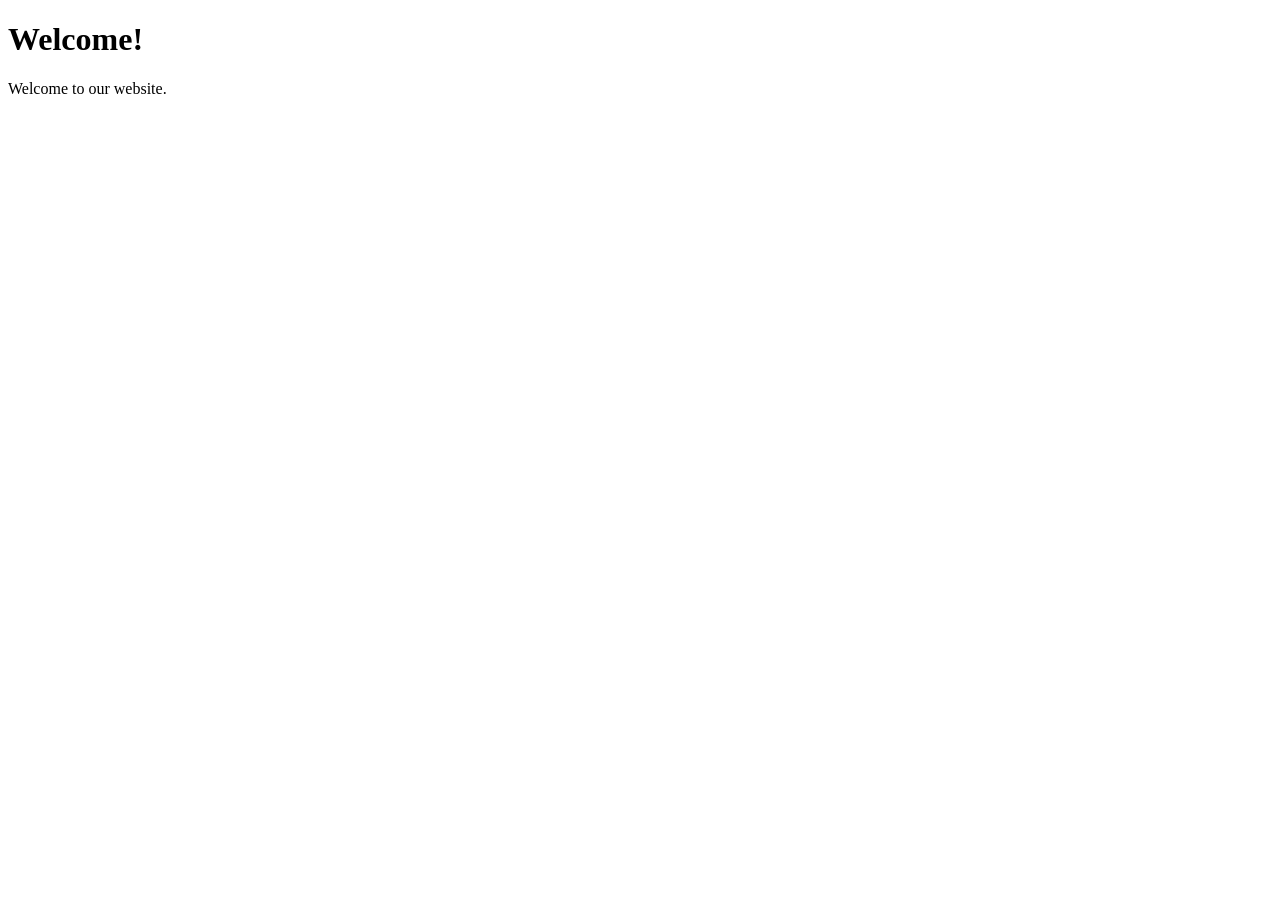
==== src/Server/wwwroot/index.html @ 4bd66085 "Initalizing repo with first configs and files" ====
<!DOCTYPE html>
<html lang="en">
<head>
	<meta charset="UTF-8">
	<meta name="viewport" content="width=device-width, initial-scale=1.0">
	<title>Welcome</title>
</head>
<body>
	<h1>Welcome!</h1>
	<p>Welcome to our website.</p>
</body>
</html>
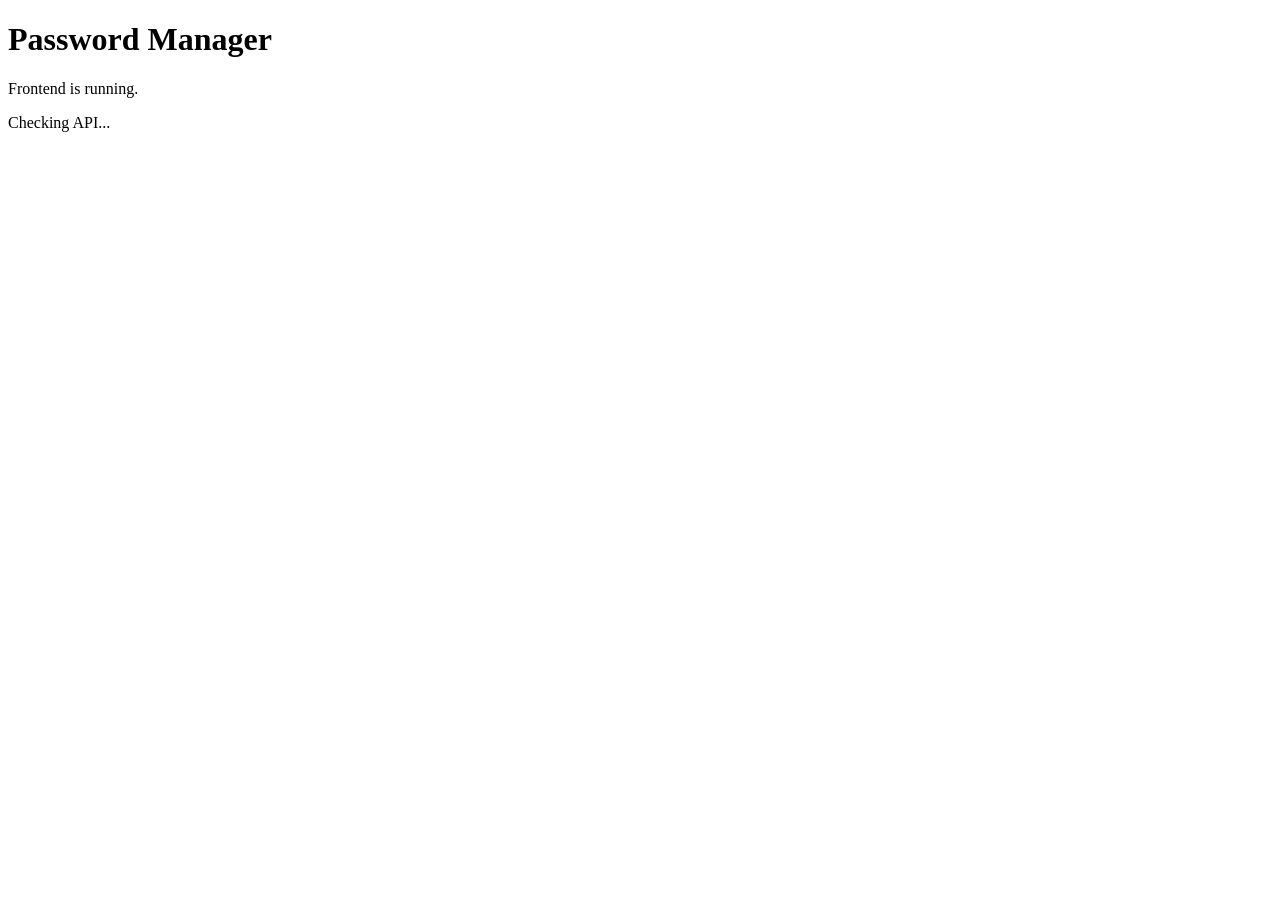
==== commit 43b5fd4a: "feat: set up PostgreSQL database connection and Added initial static frontend and API test endpoint" ====
--- a/src/Server/wwwroot/index.html
+++ b/src/Server/wwwroot/index.html
@@ -1,12 +1,20 @@
 <!DOCTYPE html>
 <html lang="en">
 <head>
-	<meta charset="UTF-8">
-	<meta name="viewport" content="width=device-width, initial-scale=1.0">
-	<title>Welcome</title>
+    <meta charset="UTF-8">
+    <meta name="viewport" content="width=device-width, initial-scale=1.0">
+    <title>Password Manager</title>
+
+    <link rel="stylesheet" href="/css/style.css">
 </head>
 <body>
-	<h1>Welcome!</h1>
-	<p>Welcome to our website.</p>
+
+    <h1>Password Manager</h1>
+
+    <p>Frontend is running.</p>
+
+    <p id="api-status">Checking API...</p>
+
+    <script src="/js/app.js"></script>
 </body>
-</html>
+</html>
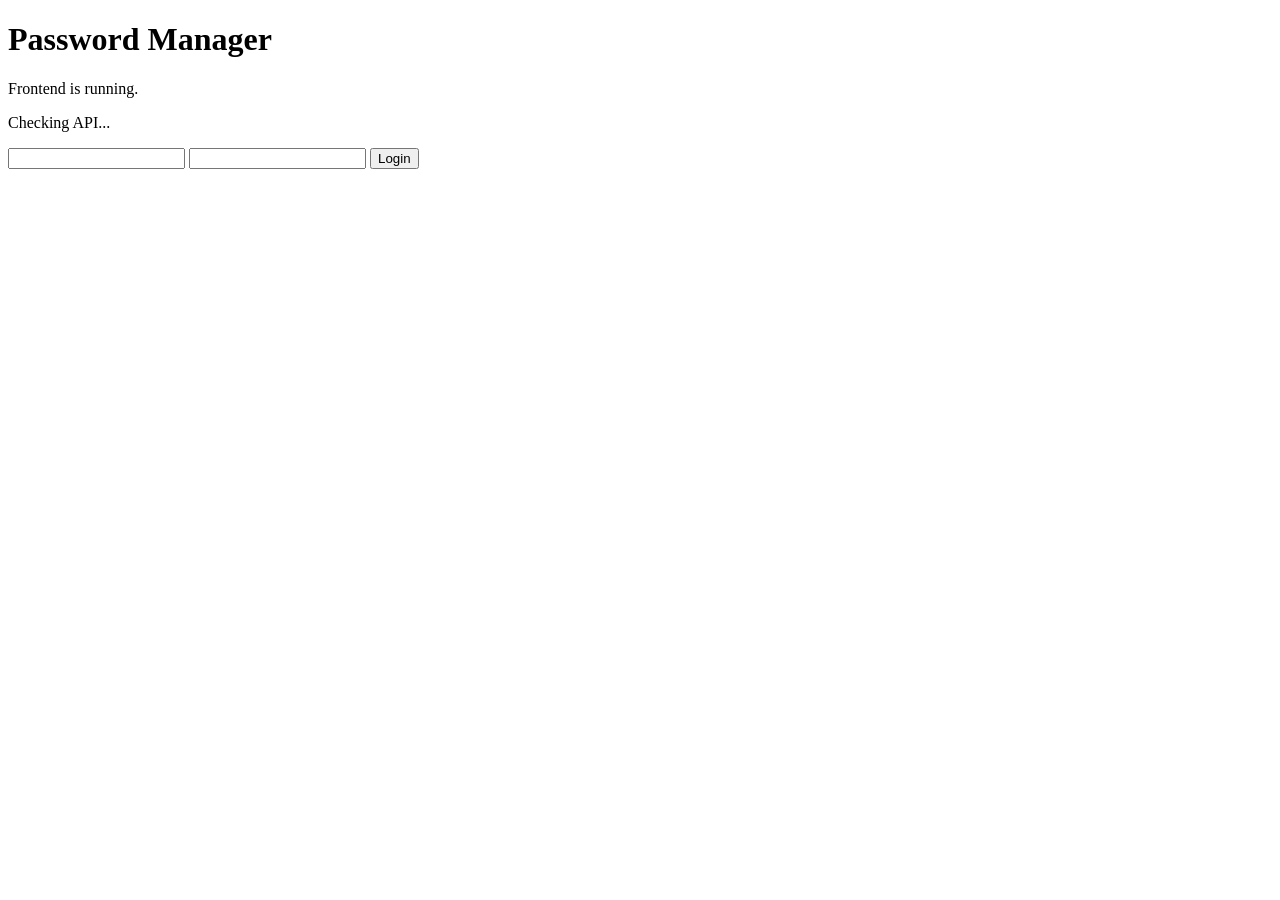
==== commit 2dd5c1cb: "feat: implement database-backed authentication and sessions * Add user registration and login * Add " ====
--- a/src/Server/wwwroot/index.html
+++ b/src/Server/wwwroot/index.html
@@ -15,6 +15,18 @@
 
     <p id="api-status">Checking API...</p>
 
+    
+
+    <form id="login-form">
+        <input id="username" type="text" required>
+        <input id="password" type="password" required>
+
+        <button type="submit">Login</button>
+
+        <p id="login-message"></p>
+    </form>
+
     <script src="/js/app.js"></script>
+
 </body>
 </html>
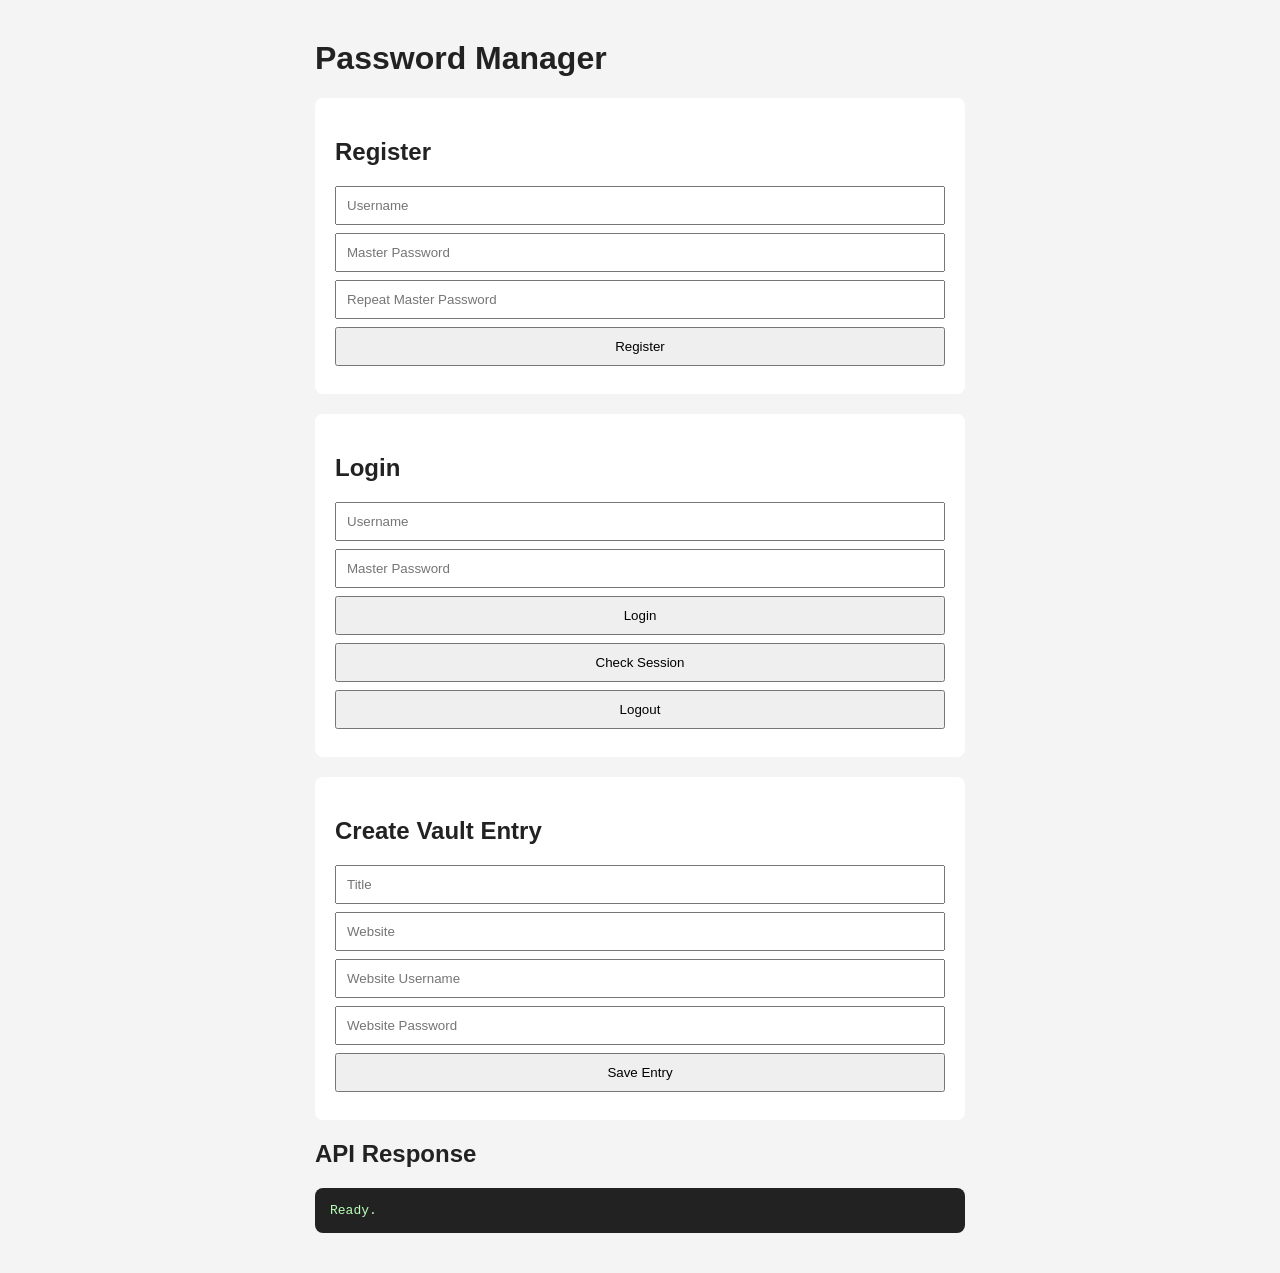
==== commit ead55d2d: "feat: implement vault entry creation with session-based encryption - Add SessionContext management i" ====
--- a/src/Server/wwwroot/index.html
+++ b/src/Server/wwwroot/index.html
@@ -1,32 +1,197 @@
+
 <!DOCTYPE html>
 <html lang="en">
 <head>
     <meta charset="UTF-8">
     <meta name="viewport" content="width=device-width, initial-scale=1.0">
-    <title>Password Manager</title>
+    <title>Password Manager - Test</title>
 
-    <link rel="stylesheet" href="/css/style.css">
+    <style>
+        body {
+            font-family: Arial, sans-serif;
+            max-width: 650px;
+            margin: 40px auto;
+            padding: 0 16px;
+            background: #f4f4f4;
+            color: #222;
+        }
+
+        section {
+            background: white;
+            padding: 20px;
+            margin-bottom: 20px;
+            border-radius: 8px;
+        }
+
+        input, button {
+            display: block;
+            box-sizing: border-box;
+            width: 100%;
+            padding: 10px;
+            margin: 8px 0;
+        }
+
+        button {
+            cursor: pointer;
+        }
+
+        #output {
+            white-space: pre-wrap;
+            overflow-wrap: anywhere;
+            background: #222;
+            color: #b8ffb8;
+            padding: 15px;
+            border-radius: 8px;
+        }
+    </style>
 </head>
+
 <body>
-
     <h1>Password Manager</h1>
 
-    <p>Frontend is running.</p>
+    <section>
+        <h2>Register</h2>
+        <form id="registerForm">
+            <input name="username" placeholder="Username" required>
+            <input name="password" type="password"
+                   placeholder="Master Password" required>
+            <input name="verifyPassword" type="password"
+                   placeholder="Repeat Master Password" required>
+            <button type="submit">Register</button>
+        </form>
+    </section>
 
-    <p id="api-status">Checking API...</p>
+    <section>
+        <h2>Login</h2>
+        <form id="loginForm">
+            <input name="username" placeholder="Username" required>
+            <input name="password" type="password"
+                   placeholder="Master Password" required>
+            <button type="submit">Login</button>
+        </form>
 
-    
+        <button id="checkSession">Check Session</button>
+        <button id="logout">Logout</button>
+    </section>
 
-    <form id="login-form">
-        <input id="username" type="text" required>
-        <input id="password" type="password" required>
+    <section>
+        <h2>Create Vault Entry</h2>
+        <form id="vaultForm">
+            <input name="title" placeholder="Title" required>
+            <input name="website" placeholder="Website" required>
+            <input name="externalUsername"
+                   placeholder="Website Username" required>
+            <input name="generatedPassword" type="password"
+                   placeholder="Website Password" required>
+            <button type="submit">Save Entry</button>
+        </form>
+    </section>
 
-        <button type="submit">Login</button>
+    <h2>API Response</h2>
+    <pre id="output">Ready.</pre>
 
-        <p id="login-message"></p>
-    </form>
+    <script>
+        // Change these paths if your endpoint routes differ.
+        const API = {
+            register: "/api/auth/register",
+            login: "/api/auth/login",
+            me: "/api/auth/me",
+            logout: "/api/auth/logout",
+            createVaultEntry: "/api/vault"
+        };
 
-    <script src="/js/app.js"></script>
+        const output = document.getElementById("output");
 
+        // Send JSON requests and display the server response.
+        async function apiRequest(url, method, data = undefined) {
+            try {
+                const options = {
+                    method,
+                    credentials: "same-origin",
+                    headers: {}
+                };
+
+                if (data !== undefined) {
+                    options.headers["Content-Type"] = "application/json";
+                    options.body = JSON.stringify(data);
+                }
+
+                const response = await fetch(url, options);
+                const text = await response.text();
+
+                output.textContent =
+                    `${method} ${url}\n` +
+                    `Status: ${response.status} ${response.statusText}\n\n` +
+                    (text || "(empty response)");
+
+                return response.ok;
+            } catch (error) {
+                output.textContent = `Request failed: ${error.message}`;
+                return false;
+            }
+        }
+
+        // Register a new account.
+        document.getElementById("registerForm")
+            .addEventListener("submit", async event => {
+                event.preventDefault();
+
+                const form = new FormData(event.target);
+
+                await apiRequest(API.register, "POST", {
+                    username: form.get("username"),
+                    password: form.get("password"),
+                    verifyPassword: form.get("verifyPassword")
+                });
+            });
+
+        // Log in and let the browser receive the session cookie.
+        document.getElementById("loginForm")
+            .addEventListener("submit", async event => {
+                event.preventDefault();
+
+                const form = new FormData(event.target);
+
+                await apiRequest(API.login, "POST", {
+                    username: form.get("username"),
+                    password: form.get("password")
+                });
+            });
+
+        // Check whether the server accepts the current session.
+        document.getElementById("checkSession")
+            .addEventListener("click", async () => {
+                await apiRequest(API.me, "GET");
+            });
+
+        // Revoke the current session.
+        document.getElementById("logout")
+            .addEventListener("click", async () => {
+                await apiRequest(API.logout, "POST");
+            });
+
+        // Submit a vault entry; the master password is NOT sent.
+        document.getElementById("vaultForm")
+            .addEventListener("submit", async event => {
+                event.preventDefault();
+
+                const form = new FormData(event.target);
+
+                const success = await apiRequest(
+                    API.createVaultEntry,
+                    "POST",
+                    {
+                        title: form.get("title"),
+                        website: form.get("website"),
+                        externalUsername: form.get("externalUsername"),
+                        generatedPassword: form.get("generatedPassword")
+                    }
+                );
+
+                if (success) {
+                    event.target.reset();
+                }
+            });
+    </script>
 </body>
-</html>+</html>
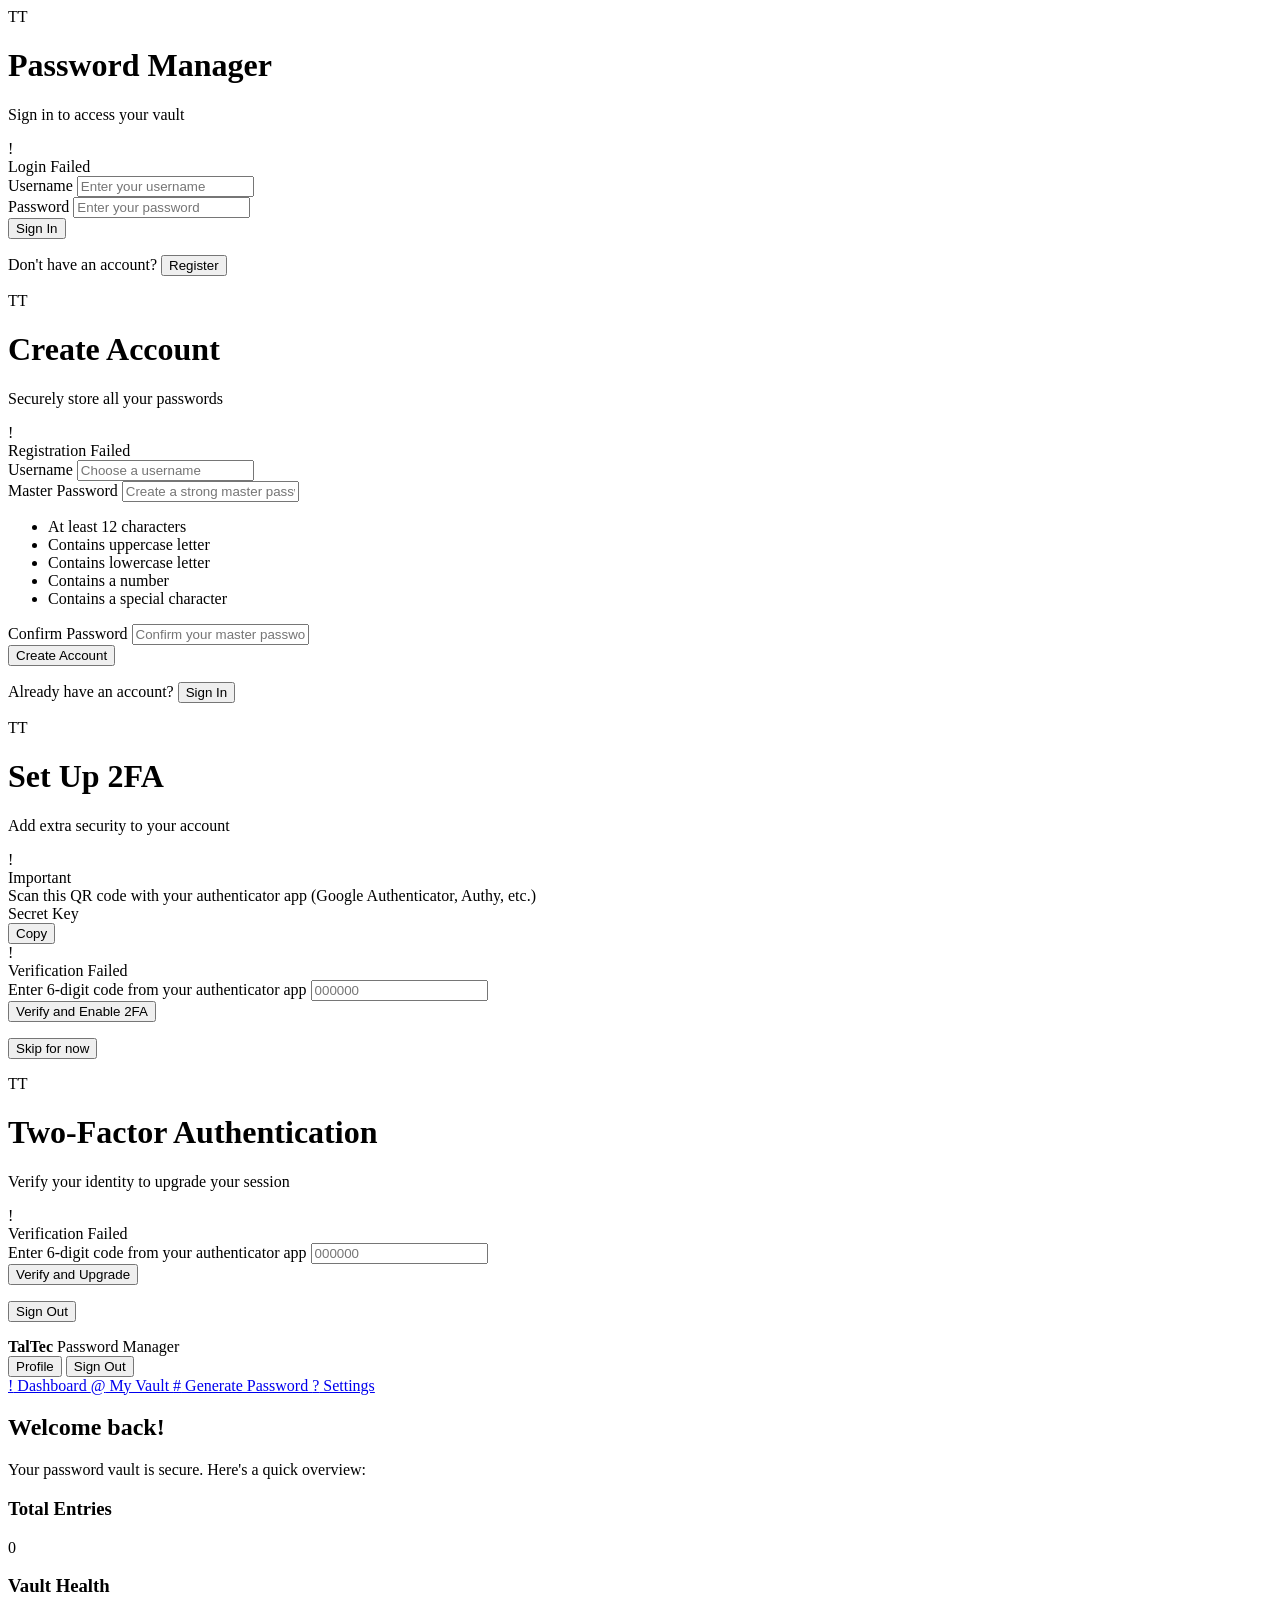
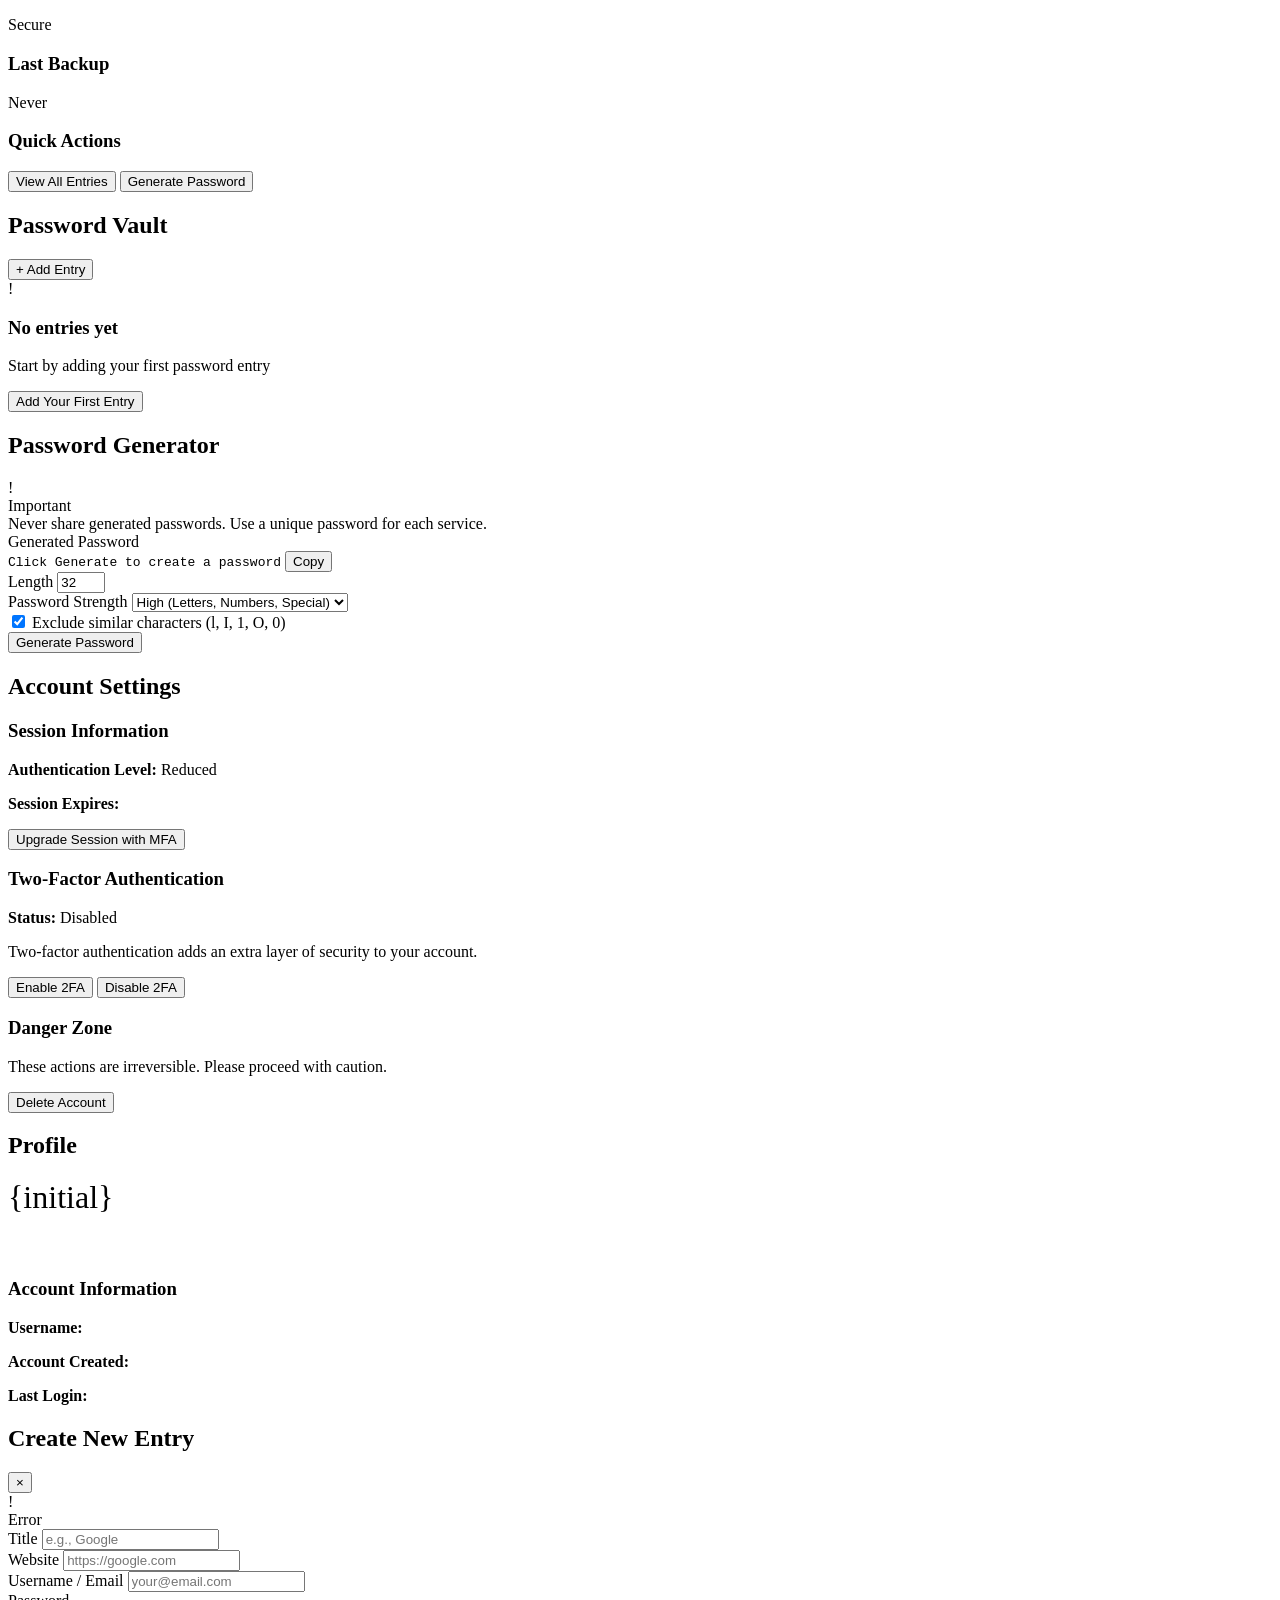
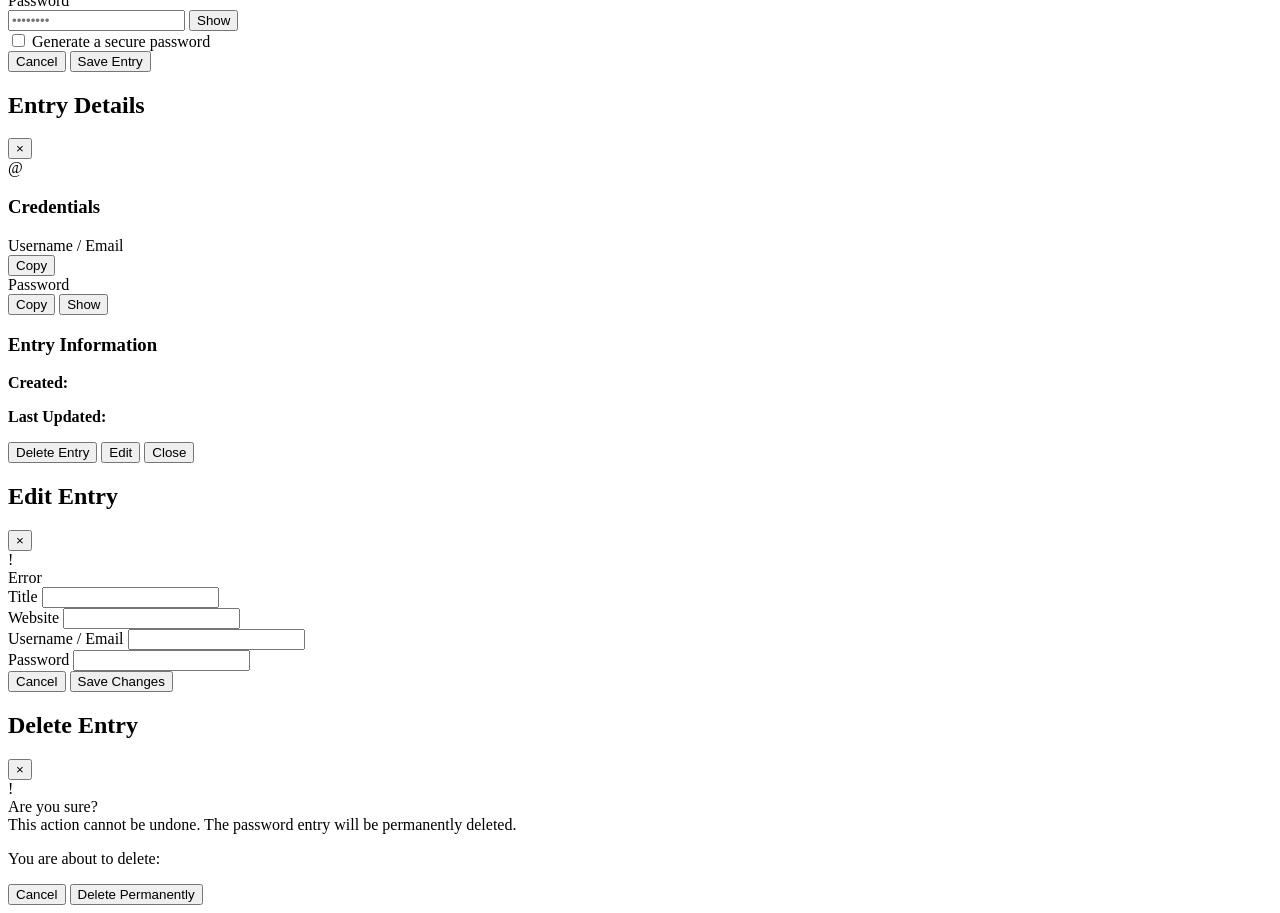
==== commit ea28969b: "feat(totp): implement proper TOTP (2FA) setup flow Backend: - Add TOTP setup endpoints (GET /api/aut" ====
--- a/src/Server/wwwroot/index.html
+++ b/src/Server/wwwroot/index.html
@@ -1,197 +1,723 @@
-
 <!DOCTYPE html>
 <html lang="en">
 <head>
     <meta charset="UTF-8">
     <meta name="viewport" content="width=device-width, initial-scale=1.0">
-    <title>Password Manager - Test</title>
-
-    <style>
-        body {
-            font-family: Arial, sans-serif;
-            max-width: 650px;
-            margin: 40px auto;
-            padding: 0 16px;
-            background: #f4f4f4;
-            color: #222;
-        }
-
-        section {
-            background: white;
-            padding: 20px;
-            margin-bottom: 20px;
-            border-radius: 8px;
-        }
-
-        input, button {
-            display: block;
-            box-sizing: border-box;
-            width: 100%;
-            padding: 10px;
-            margin: 8px 0;
-        }
-
-        button {
-            cursor: pointer;
-        }
-
-        #output {
-            white-space: pre-wrap;
-            overflow-wrap: anywhere;
-            background: #222;
-            color: #b8ffb8;
-            padding: 15px;
-            border-radius: 8px;
-        }
-    </style>
+    <meta name="description" content="TalTec Password Manager - Securely store and manage your passwords">
+    <title>TalTec Password Manager</title>
+    <link rel="stylesheet" href="/css/app.css">
 </head>
-
 <body>
-    <h1>Password Manager</h1>
-
-    <section>
-        <h2>Register</h2>
-        <form id="registerForm">
-            <input name="username" placeholder="Username" required>
-            <input name="password" type="password"
-                   placeholder="Master Password" required>
-            <input name="verifyPassword" type="password"
-                   placeholder="Repeat Master Password" required>
-            <button type="submit">Register</button>
-        </form>
-    </section>
-
-    <section>
-        <h2>Login</h2>
-        <form id="loginForm">
-            <input name="username" placeholder="Username" required>
-            <input name="password" type="password"
-                   placeholder="Master Password" required>
-            <button type="submit">Login</button>
-        </form>
-
-        <button id="checkSession">Check Session</button>
-        <button id="logout">Logout</button>
-    </section>
-
-    <section>
-        <h2>Create Vault Entry</h2>
-        <form id="vaultForm">
-            <input name="title" placeholder="Title" required>
-            <input name="website" placeholder="Website" required>
-            <input name="externalUsername"
-                   placeholder="Website Username" required>
-            <input name="generatedPassword" type="password"
-                   placeholder="Website Password" required>
-            <button type="submit">Save Entry</button>
-        </form>
-    </section>
-
-    <h2>API Response</h2>
-    <pre id="output">Ready.</pre>
-
-    <script>
-        // Change these paths if your endpoint routes differ.
-        const API = {
-            register: "/api/auth/register",
-            login: "/api/auth/login",
-            me: "/api/auth/me",
-            logout: "/api/auth/logout",
-            createVaultEntry: "/api/vault"
-        };
-
-        const output = document.getElementById("output");
-
-        // Send JSON requests and display the server response.
-        async function apiRequest(url, method, data = undefined) {
-            try {
-                const options = {
-                    method,
-                    credentials: "same-origin",
-                    headers: {}
-                };
-
-                if (data !== undefined) {
-                    options.headers["Content-Type"] = "application/json";
-                    options.body = JSON.stringify(data);
-                }
-
-                const response = await fetch(url, options);
-                const text = await response.text();
-
-                output.textContent =
-                    `${method} ${url}\n` +
-                    `Status: ${response.status} ${response.statusText}\n\n` +
-                    (text || "(empty response)");
-
-                return response.ok;
-            } catch (error) {
-                output.textContent = `Request failed: ${error.message}`;
-                return false;
-            }
-        }
-
-        // Register a new account.
-        document.getElementById("registerForm")
-            .addEventListener("submit", async event => {
-                event.preventDefault();
-
-                const form = new FormData(event.target);
-
-                await apiRequest(API.register, "POST", {
-                    username: form.get("username"),
-                    password: form.get("password"),
-                    verifyPassword: form.get("verifyPassword")
-                });
-            });
-
-        // Log in and let the browser receive the session cookie.
-        document.getElementById("loginForm")
-            .addEventListener("submit", async event => {
-                event.preventDefault();
-
-                const form = new FormData(event.target);
-
-                await apiRequest(API.login, "POST", {
-                    username: form.get("username"),
-                    password: form.get("password")
-                });
-            });
-
-        // Check whether the server accepts the current session.
-        document.getElementById("checkSession")
-            .addEventListener("click", async () => {
-                await apiRequest(API.me, "GET");
-            });
-
-        // Revoke the current session.
-        document.getElementById("logout")
-            .addEventListener("click", async () => {
-                await apiRequest(API.logout, "POST");
-            });
-
-        // Submit a vault entry; the master password is NOT sent.
-        document.getElementById("vaultForm")
-            .addEventListener("submit", async event => {
-                event.preventDefault();
-
-                const form = new FormData(event.target);
-
-                const success = await apiRequest(
-                    API.createVaultEntry,
-                    "POST",
-                    {
-                        title: form.get("title"),
-                        website: form.get("website"),
-                        externalUsername: form.get("externalUsername"),
-                        generatedPassword: form.get("generatedPassword")
-                    }
-                );
-
-                if (success) {
-                    event.target.reset();
-                }
-            });
-    </script>
+    <div id="app">
+        <!-- ===== Auth Views ===== -->
+        
+        <!-- Login View -->
+        <div id="view-login" class="auth-layout">
+            <div class="auth-card">
+                <div class="auth-card-header">
+                    <div class="auth-card-logo">TT</div>
+                    <h1 class="auth-card-title">Password Manager</h1>
+                    <p class="auth-card-subtitle">Sign in to access your vault</p>
+                </div>
+                
+                <form id="login-form" class="space-y-4">
+                    <div class="alert alert-danger hidden" id="login-error">
+                        <span class="alert-icon">!</span>
+                        <div class="alert-content">
+                            <div class="alert-title">Login Failed</div>
+                            <div class="alert-message" id="login-error-message"></div>
+                        </div>
+                    </div>
+                    
+                    <div class="form-group">
+                        <label class="form-label" for="login-username">Username</label>
+                        <input 
+                            type="text" 
+                            id="login-username" 
+                            class="form-input" 
+                            placeholder="Enter your username"
+                            required
+                            autocomplete="username"
+                        >
+                    </div>
+                    
+                    <div class="form-group">
+                        <label class="form-label" for="login-password">Password</label>
+                        <input 
+                            type="password" 
+                            id="login-password" 
+                            class="form-input" 
+                            placeholder="Enter your password"
+                            required
+                            autocomplete="current-password"
+                        >
+                    </div>
+                    
+                    <button type="submit" class="btn btn-primary btn-block btn-lg" id="login-submit">
+                        <span>Sign In</span>
+                        <span class="loading-spinner hidden"></span>
+                    </button>
+                </form>
+                
+                <div class="text-center margin-top-3">
+                    <p class="text-sm text-gray-500">Don't have an account? 
+                        <button class="btn-link" data-action="navigate-to-register">Register</button>
+                    </p>
+                </div>
+            </div>
+        </div>
+
+        <!-- Register View -->
+        <div id="view-register" class="auth-layout hidden">
+            <div class="auth-card">
+                <div class="auth-card-header">
+                    <div class="auth-card-logo">TT</div>
+                    <h1 class="auth-card-title">Create Account</h1>
+                    <p class="auth-card-subtitle">Securely store all your passwords</p>
+                </div>
+                
+                <form id="register-form" class="space-y-4">
+                    <div class="alert alert-danger hidden" id="register-error">
+                        <span class="alert-icon">!</span>
+                        <div class="alert-content">
+                            <div class="alert-title">Registration Failed</div>
+                            <div class="alert-message" id="register-error-message"></div>
+                        </div>
+                    </div>
+                    
+                    <div class="form-group">
+                        <label class="form-label" for="register-username">Username</label>
+                        <input 
+                            type="text" 
+                            id="register-username" 
+                            class="form-input" 
+                            placeholder="Choose a username"
+                            required
+                            autocomplete="username"
+                        >
+                    </div>
+                    
+                    <div class="form-group">
+                        <label class="form-label" for="register-password">Master Password</label>
+                        <input 
+                            type="password" 
+                            id="register-password" 
+                            class="form-input" 
+                            placeholder="Create a strong master password"
+                            required
+                            autocomplete="new-password"
+                        >
+                        <div class="password-strength margin-top-1">
+                            <div class="password-strength-bar" id="password-strength-bar"></div>
+                        </div>
+                        <ul class="password-requirements margin-top-1" id="password-requirements">
+                            <li id="req-length">At least 12 characters</li>
+                            <li id="req-uppercase">Contains uppercase letter</li>
+                            <li id="req-lowercase">Contains lowercase letter</li>
+                            <li id="req-number">Contains a number</li>
+                            <li id="req-special">Contains a special character</li>
+                        </ul>
+                    </div>
+                    
+                    <div class="form-group">
+                        <label class="form-label" for="register-verify-password">Confirm Password</label>
+                        <input 
+                            type="password" 
+                            id="register-verify-password" 
+                            class="form-input" 
+                            placeholder="Confirm your master password"
+                            required
+                            autocomplete="new-password"
+                        >
+                    </div>
+                    
+                    <button type="submit" class="btn btn-primary btn-block btn-lg" id="register-submit">
+                        <span>Create Account</span>
+                        <span class="loading-spinner hidden"></span>
+                    </button>
+                </form>
+                
+                <div class="text-center margin-top-3">
+                    <p class="text-sm text-gray-500">Already have an account? 
+                        <button class="btn-link" data-action="navigate-to-login">Sign In</button>
+                    </p>
+                </div>
+            </div>
+        </div>
+
+        <!-- MFA Setup View -->
+        <div id="view-mfa-setup" class="auth-layout hidden">
+            <div class="auth-card">
+                <div class="auth-card-header">
+                    <div class="auth-card-logo">TT</div>
+                    <h1 class="auth-card-title">Set Up 2FA</h1>
+                    <p class="auth-card-subtitle">Add extra security to your account</p>
+                </div>
+                
+                <div class="space-y-4">
+                    <div class="alert alert-warning">
+                        <span class="alert-icon">!</span>
+                        <div class="alert-content">
+                            <div class="alert-title">Important</div>
+                            <div class="alert-message">Scan this QR code with your authenticator app (Google Authenticator, Authy, etc.)</div>
+                        </div>
+                    </div>
+                    
+                    <div class="text-center">
+                        <div id="mfa-qr-code" class="margin-bottom-2"></div>
+                        <div class="code-display margin-bottom-2">
+                            <div class="code-display-header">Secret Key</div>
+                            <code id="mfa-secret" class="truncate"></code>
+                            <button class="btn btn-sm btn-secondary" id="copy-secret" data-tooltip="Copy">
+                                Copy
+                            </button>
+                        </div>
+                    </div>
+                    
+                    <form id="mfa-verify-form" class="space-y-4">
+                        <div class="alert alert-danger hidden" id="mfa-error">
+                            <span class="alert-icon">!</span>
+                            <div class="alert-content">
+                                <div class="alert-title">Verification Failed</div>
+                                <div class="alert-message" id="mfa-error-message"></div>
+                            </div>
+                        </div>
+                        
+                        <div class="form-group">
+                            <label class="form-label" for="mfa-code">Enter 6-digit code from your authenticator app</label>
+                            <input 
+                                type="text" 
+                                id="mfa-code" 
+                                class="form-input text-center" 
+                                placeholder="000000"
+                                maxlength="6"
+                                required
+                                autocomplete="one-time-code"
+                            >
+                        </div>
+                        
+                        <button type="submit" class="btn btn-primary btn-block btn-lg" id="mfa-verify-submit">
+                            <span>Verify and Enable 2FA</span>
+                            <span class="loading-spinner hidden"></span>
+                        </button>
+                    </form>
+                    
+                    <div class="text-center margin-top-3">
+                        <p class="text-sm text-gray-500">
+                            <button class="btn-link text-danger" data-action="skip-mfa">Skip for now</button>
+                        </p>
+                    </div>
+                </div>
+            </div>
+        </div>
+
+        <!-- MFA Upgrade View (for existing sessions) -->
+        <div id="view-mfa-upgrade" class="auth-layout hidden">
+            <div class="auth-card">
+                <div class="auth-card-header">
+                    <div class="auth-card-logo">TT</div>
+                    <h1 class="auth-card-title">Two-Factor Authentication</h1>
+                    <p class="auth-card-subtitle">Verify your identity to upgrade your session</p>
+                </div>
+                
+                <form id="mfa-upgrade-form" class="space-y-4">
+                    <div class="alert alert-danger hidden" id="mfa-upgrade-error">
+                        <span class="alert-icon">!</span>
+                        <div class="alert-content">
+                            <div class="alert-title">Verification Failed</div>
+                            <div class="alert-message" id="mfa-upgrade-error-message"></div>
+                        </div>
+                    </div>
+                    
+                    <div class="form-group">
+                        <label class="form-label" for="mfa-upgrade-code">Enter 6-digit code from your authenticator app</label>
+                        <input 
+                            type="text" 
+                            id="mfa-upgrade-code" 
+                            class="form-input text-center" 
+                            placeholder="000000"
+                            maxlength="6"
+                            required
+                            autocomplete="one-time-code"
+                        >
+                    </div>
+                    
+                    <button type="submit" class="btn btn-primary btn-block btn-lg" id="mfa-upgrade-submit">
+                        <span>Verify and Upgrade</span>
+                        <span class="loading-spinner hidden"></span>
+                    </button>
+                </form>
+                
+                <div class="text-center margin-top-3">
+                    <p class="text-sm text-gray-500">
+                        <button class="btn-link" data-action="logout">Sign Out</button>
+                    </p>
+                </div>
+            </div>
+        </div>
+
+        <!-- ===== App Views ===== -->
+        
+        <div id="app-layout" class="app-layout hidden">
+            <!-- Header -->
+            <header class="app-header">
+                <div class="app-header-brand">
+                    <strong>TalTec</strong> Password Manager
+                </div>
+                <div class="app-header-user">
+                    <span id="user-display-name" class="hidden sm:block"></span>
+                    <button class="btn btn-secondary btn-sm" data-action="navigate-to-profile">
+                        Profile
+                    </button>
+                    <button class="btn btn-danger btn-sm" data-action="logout">
+                        Sign Out
+                    </button>
+                </div>
+            </header>
+            
+            <main class="app-main">
+                <!-- Dashboard View -->
+                <div id="view-dashboard" class="dashboard-layout">
+                    <!-- Sidebar -->
+                    <aside class="dashboard-sidebar">
+                        <nav class="nav">
+                            <a href="#" class="nav-item active" data-action="navigate-to-dashboard">
+                                <span class="nav-icon">!</span> Dashboard
+                            </a>
+                            <a href="#" class="nav-item" data-action="navigate-to-vault">
+                                <span class="nav-icon">@</span> My Vault
+                            </a>
+                            <a href="#" class="nav-item" data-action="navigate-to-generate">
+                                <span class="nav-icon">#</span> Generate Password
+                            </a>
+                            <a href="#" class="nav-item" data-action="navigate-to-settings">
+                                <span class="nav-icon">?</span> Settings
+                            </a>
+                        </nav>
+                    </aside>
+                    
+                    <!-- Content -->
+                    <div class="dashboard-content">
+                        <div class="card">
+                            <div class="card-header">
+                                <h2 class="card-title">Welcome back!</h2>
+                            </div>
+                            <div class="space-y-4">
+                                <p>Your password vault is secure. Here's a quick overview:</p>
+                                <div class="grid grid-cols-3 gap-4">
+                                    <div class="card">
+                                        <h3 class="text-sm text-gray-500 uppercase">Total Entries</h3>
+                                        <p class="text-3xl font-bold margin-top-1" id="dashboard-total-entries">0</p>
+                                    </div>
+                                    <div class="card">
+                                        <h3 class="text-sm text-gray-500 uppercase">Vault Health</h3>
+                                        <p class="text-3xl font-bold margin-top-1">
+                                            <span class="badge badge-success">Secure</span>
+                                        </p>
+                                    </div>
+                                    <div class="card">
+                                        <h3 class="text-sm text-gray-500 uppercase">Last Backup</h3>
+                                        <p class="text-3xl font-bold margin-top-1 text-gray-500">Never</p>
+                                    </div>
+                                </div>
+                                <div class="margin-top-4">
+                                    <h3>Quick Actions</h3>
+                                    <div class="margin-top-2 space-x-2">
+                                        <button class="btn btn-primary" data-action="navigate-to-vault">
+                                            View All Entries
+                                        </button>
+                                        <button class="btn btn-secondary" data-action="navigate-to-generate">
+                                            Generate Password
+                                        </button>
+                                    </div>
+                                </div>
+                            </div>
+                        </div>
+                    </div>
+                </div>
+
+                <!-- Vault View -->
+                <div id="view-vault" class="hidden">
+                    <div class="card">
+                        <div class="card-header d-flex justify-between align-center">
+                            <h2 class="card-title">Password Vault</h2>
+                            <button class="btn btn-primary" data-action="open-create-entry-modal">
+                                <span>+</span> Add Entry
+                            </button>
+                        </div>
+                        
+                        <!-- Vault Table / Grid -->
+                        <div id="vault-entries-container">
+                            <div class="empty-state">
+                                <div class="empty-state-icon">!</div>
+                                <h3 class="empty-state-title">No entries yet</h3>
+                                <p>Start by adding your first password entry</p>
+                                <button class="btn btn-primary margin-top-2" data-action="open-create-entry-modal">
+                                    Add Your First Entry
+                                </button>
+                            </div>
+                        </div>
+                    </div>
+                </div>
+
+                <!-- Generate Password View -->
+                <div id="view-generate" class="hidden">
+                    <div class="card max-w-2xl margin-auto">
+                        <div class="card-header">
+                            <h2 class="card-title">Password Generator</h2>
+                        </div>
+                        
+                        <div class="space-y-4">
+                            <div class="alert alert-warning">
+                                <span class="alert-icon">!</span>
+                                <div class="alert-content">
+                                    <div class="alert-title">Important</div>
+                                    <div class="alert-message">
+                                        Never share generated passwords. Use a unique password for each service.
+                                    </div>
+                                </div>
+                            </div>
+                            
+                            <div class="form-group">
+                                <label class="form-label">Generated Password</label>
+                                <div class="code-display margin-bottom-2">
+                                    <code id="generated-password-display" class="font-mono text-lg">Click Generate to create a password</code>
+                                    <button class="btn btn-sm btn-secondary" id="copy-generated-password" data-tooltip="Copy">
+                                        Copy
+                                    </button>
+                                </div>
+                            </div>
+                            
+                            <div class="grid grid-cols-2 gap-4">
+                                <div class="form-group">
+                                    <label class="form-label" for="password-length">Length</label>
+                                    <input 
+                                        type="number" 
+                                        id="password-length" 
+                                        class="form-input" 
+                                        value="32"
+                                        min="8"
+                                        max="64"
+                                    >
+                                </div>
+                                <div class="form-group">
+                                    <label class="form-label">Password Strength</label>
+                                    <select id="password-strength-select" class="form-input">
+                                        <option value="high">High (Letters, Numbers, Special)</option>
+                                        <option value="medium">Medium (Letters, Numbers)</option>
+                                        <option value="low">Low (Letters only)</option>
+                                    </select>
+                                </div>
+                            </div>
+                            
+                            <div class="form-group">
+                                <label class="checkbox-label">
+                                    <input type="checkbox" id="exclude-similar" checked>
+                                    <span>Exclude similar characters (l, I, 1, O, 0)</span>
+                                </label>
+                            </div>
+                            
+                            <button class="btn btn-primary btn-lg btn-block" id="generate-password-btn">
+                                <span>Generate Password</span>
+                                <span class="loading-spinner hidden"></span>
+                            </button>
+                        </div>
+                    </div>
+                </div>
+
+                <!-- Settings View -->
+                <div id="view-settings" class="hidden">
+                    <div class="card max-w-2xl margin-auto">
+                        <div class="card-header">
+                            <h2 class="card-title">Account Settings</h2>
+                        </div>
+                        
+                        <div class="space-y-6">
+                            <!-- Session Info -->
+                            <div class="card">
+                                <h3 class="margin-bottom-2">Session Information</h3>
+                                <div class="space-y-2">
+                                    <p><strong>Authentication Level:</strong> <span id="session-auth-level" class="badge badge-warning">Reduced</span></p>
+                                    <p><strong>Session Expires:</strong> <span id="session-expires"></span></p>
+                                    <div class="margin-top-2">
+                                        <button class="btn btn-warning" id="upgrade-session-btn" data-action="navigate-to-mfa-upgrade">
+                                            Upgrade Session with MFA
+                                        </button>
+                                    </div>
+                                </div>
+                            </div>
+                            
+                            <!-- 2FA Settings -->
+                            <div class="card">
+                                <h3 class="margin-bottom-2">Two-Factor Authentication</h3>
+                                <div class="space-y-2">
+                                    <p><strong>Status:</strong> <span id="totp-status" class="badge badge-danger">Disabled</span></p>
+                                    <p class="text-sm text-gray-500 margin-bottom-2">
+                                        Two-factor authentication adds an extra layer of security to your account.
+                                    </p>
+                                    <div class="space-x-2">
+                                        <button class="btn btn-primary" id="enable-totp-btn" data-action="navigate-to-mfa-setup">
+                                            Enable 2FA
+                                        </button>
+                                        <button class="btn btn-danger hidden" id="disable-totp-btn">
+                                            Disable 2FA
+                                        </button>
+                                    </div>
+                                </div>
+                            </div>
+                            
+                            <!-- Danger Zone -->
+                            <div class="card border-danger">
+                                <h3 class="margin-bottom-2 text-danger">Danger Zone</h3>
+                                <div class="space-y-2">
+                                    <p class="text-danger">These actions are irreversible. Please proceed with caution.</p>
+                                    <button class="btn btn-danger" id="delete-account-btn">
+                                        Delete Account
+                                    </button>
+                                </div>
+                            </div>
+                        </div>
+                    </div>
+                </div>
+
+                <!-- Profile View -->
+                <div id="view-profile" class="hidden">
+                    <div class="card max-w-2xl margin-auto">
+                        <div class="card-header">
+                            <h2 class="card-title">Profile</h2>
+                        </div>
+                        
+                        <div class="space-y-6">
+                            <div class="text-center margin-bottom-4">
+                                <div class="auth-card-logo margin-auto" style="width: 80px; height: 80px; font-size: 2rem;">
+                                    {initial}
+                                </div>
+                                <h3 class="margin-top-2" id="profile-username"></h3>
+                            </div>
+                            
+                            <div class="card">
+                                <h3 class="margin-bottom-2">Account Information</h3>
+                                <div class="space-y-2">
+                                    <p><strong>Username:</strong> <span id="profile-username-display"></span></p>
+                                    <p><strong>Account Created:</strong> <span id="profile-created"></span></p>
+                                    <p><strong>Last Login:</strong> <span id="profile-last-login"></span></p>
+                                </div>
+                            </div>
+                        </div>
+                    </div>
+                </div>
+            </main>
+        </div>
+
+        <!-- ===== Modals ===== -->
+        
+        <!-- Create Entry Modal -->
+        <div id="modal-create-entry" class="modal-overlay hidden">
+            <div class="modal">
+                <div class="modal-header">
+                    <h2>Create New Entry</h2>
+                    <button class="modal-close" data-action="close-modal">&times;</button>
+                </div>
+                <div class="modal-body">
+                    <form id="create-entry-form" class="space-y-4">
+                        <div class="alert alert-danger hidden" id="create-entry-error">
+                            <span class="alert-icon">!</span>
+                            <div class="alert-content">
+                                <div class="alert-title">Error</div>
+                                <div class="alert-message" id="create-entry-error-message"></div>
+                            </div>
+                        </div>
+                        
+                        <div class="form-group">
+                            <label class="form-label" for="entry-title">Title</label>
+                            <input type="text" id="entry-title" class="form-input" placeholder="e.g., Google" required>
+                        </div>
+                        
+                        <div class="form-group">
+                            <label class="form-label" for="entry-website">Website</label>
+                            <input type="url" id="entry-website" class="form-input" placeholder="https://google.com" required>
+                        </div>
+                        
+                        <div class="form-group">
+                            <label class="form-label" for="entry-username">Username / Email</label>
+                            <input type="text" id="entry-username" class="form-input" placeholder="your@email.com" required>
+                        </div>
+                        
+                        <div class="form-group">
+                            <label class="form-label" for="entry-password">Password</label>
+                            <div class="d-flex gap-2">
+                                <input type="password" id="entry-password" class="form-input flex-1" placeholder="••••••••" required>
+                                <button type="button" class="btn btn-secondary" id="toggle-password-visibility">
+                                    Show
+                                </button>
+                            </div>
+                        </div>
+                        
+                        <div class="form-group">
+                            <label class="checkbox-label">
+                                <input type="checkbox" id="entry-generate-password">
+                                <span>Generate a secure password</span>
+                            </label>
+                        </div>
+                    </form>
+                </div>
+                <div class="modal-footer">
+                    <button class="btn btn-secondary" data-action="close-modal">Cancel</button>
+                    <button type="submit" form="create-entry-form" class="btn btn-primary" id="create-entry-submit">
+                        <span>Save Entry</span>
+                        <span class="loading-spinner hidden"></span>
+                    </button>
+                </div>
+            </div>
+        </div>
+
+        <!-- View Entry Modal -->
+        <div id="modal-view-entry" class="modal-overlay hidden">
+            <div class="modal">
+                <div class="modal-header">
+                    <h2 id="view-entry-title">Entry Details</h2>
+                    <button class="modal-close" data-action="close-modal">&times;</button>
+                </div>
+                <div class="modal-body">
+                    <div class="space-y-4">
+                        <div class="entry-card">
+                            <div class="entry-card-icon">@</div>
+                            <div class="entry-card-info">
+                                <h3 class="entry-card-title" id="view-entry-title-display"></h3>
+                                <p class="entry-card-website" id="view-entry-website"></p>
+                            </div>
+                        </div>
+                        
+                        <div class="card">
+                            <h3 class="margin-bottom-2">Credentials</h3>
+                            <div class="space-y-2">
+                                <div>
+                                    <label class="text-sm text-gray-500">Username / Email</label>
+                                    <div class="code-display margin-top-1">
+                                        <code id="view-entry-username"></code>
+                                        <button class="btn btn-sm btn-secondary" data-action="copy-username">
+                                            Copy
+                                        </button>
+                                    </div>
+                                </div>
+                                <div>
+                                    <label class="text-sm text-gray-500">Password</label>
+                                    <div class="code-display margin-top-1">
+                                        <code id="view-entry-password"></code>
+                                        <button class="btn btn-sm btn-secondary" data-action="copy-password">
+                                            Copy
+                                        </button>
+                                        <button class="btn btn-sm btn-secondary" data-action="toggle-password-visibility-modal">
+                                            Show
+                                        </button>
+                                    </div>
+                                </div>
+                            </div>
+                        </div>
+                        
+                        <div class="card">
+                            <h3 class="margin-bottom-2">Entry Information</h3>
+                            <div class="space-y-2">
+                                <p><strong>Created:</strong> <span id="view-entry-created"></span></p>
+                                <p><strong>Last Updated:</strong> <span id="view-entry-updated"></span></p>
+                            </div>
+                        </div>
+                    </div>
+                </div>
+                <div class="modal-footer">
+                    <button class="btn btn-danger" data-action="delete-entry">Delete Entry</button>
+                    <button class="btn btn-secondary" data-action="edit-entry">Edit</button>
+                    <button class="btn btn-primary" data-action="close-modal">Close</button>
+                </div>
+            </div>
+        </div>
+
+        <!-- Edit Entry Modal -->
+        <div id="modal-edit-entry" class="modal-overlay hidden">
+            <div class="modal">
+                <div class="modal-header">
+                    <h2>Edit Entry</h2>
+                    <button class="modal-close" data-action="close-modal">&times;</button>
+                </div>
+                <div class="modal-body">
+                    <form id="edit-entry-form" class="space-y-4">
+                        <div class="alert alert-danger hidden" id="edit-entry-error">
+                            <span class="alert-icon">!</span>
+                            <div class="alert-content">
+                                <div class="alert-title">Error</div>
+                                <div class="alert-message" id="edit-entry-error-message"></div>
+                            </div>
+                        </div>
+                        
+                        <input type="hidden" id="edit-entry-id">
+                        
+                        <div class="form-group">
+                            <label class="form-label" for="edit-entry-title">Title</label>
+                            <input type="text" id="edit-entry-title" class="form-input" required>
+                        </div>
+                        
+                        <div class="form-group">
+                            <label class="form-label" for="edit-entry-website">Website</label>
+                            <input type="url" id="edit-entry-website" class="form-input" required>
+                        </div>
+                        
+                        <div class="form-group">
+                            <label class="form-label" for="edit-entry-username">Username / Email</label>
+                            <input type="text" id="edit-entry-username" class="form-input" required>
+                        </div>
+                        
+                        <div class="form-group">
+                            <label class="form-label" for="edit-entry-password">Password</label>
+                            <input type="password" id="edit-entry-password" class="form-input" required>
+                        </div>
+                    </form>
+                </div>
+                <div class="modal-footer">
+                    <button class="btn btn-secondary" data-action="close-modal">Cancel</button>
+                    <button type="submit" form="edit-entry-form" class="btn btn-primary" id="edit-entry-submit">
+                        <span>Save Changes</span>
+                        <span class="loading-spinner hidden"></span>
+                    </button>
+                </div>
+            </div>
+        </div>
+
+        <!-- Delete Confirmation Modal -->
+        <div id="modal-delete-confirm" class="modal-overlay hidden">
+            <div class="modal">
+                <div class="modal-header">
+                    <h2>Delete Entry</h2>
+                    <button class="modal-close" data-action="close-modal">&times;</button>
+                </div>
+                <div class="modal-body">
+                    <div class="alert alert-danger">
+                        <span class="alert-icon">!</span>
+                        <div class="alert-content">
+                            <div class="alert-title">Are you sure?</div>
+                            <div class="alert-message">This action cannot be undone. The password entry will be permanently deleted.</div>
+                        </div>
+                    </div>
+                    <p class="margin-top-2">
+                        You are about to delete: <strong id="delete-confirm-title"></strong>
+                    </p>
+                </div>
+                <div class="modal-footer">
+                    <button class="btn btn-secondary" data-action="close-modal">Cancel</button>
+                    <button class="btn btn-danger" id="confirm-delete-btn">
+                        <span>Delete Permanently</span>
+                        <span class="loading-spinner hidden"></span>
+                    </button>
+                </div>
+            </div>
+        </div>
+
+        <!-- Notification Toast -->
+        <div id="toast" class="toast hidden">
+            <div class="toast-icon"></div>
+            <div class="toast-message"></div>
+        </div>
+    </div>
+
+    <script src="/js/app.js"></script>
 </body>
 </html>
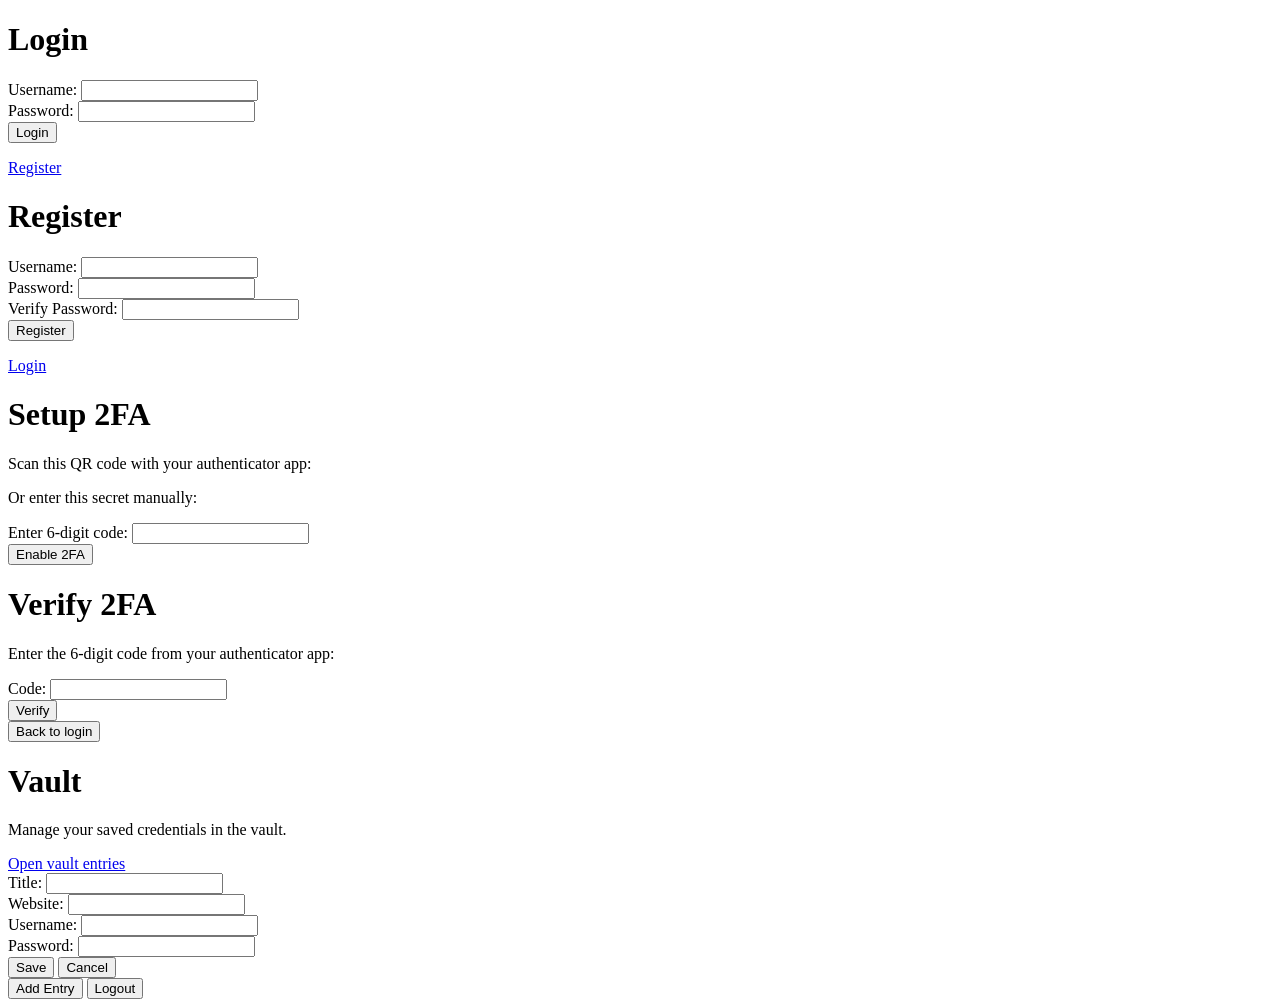
==== commit 895bd4f2: "feat: complete secure vault and authentication flows - enforce vault ownership checks and encrypt up" ====
--- a/src/Server/wwwroot/index.html
+++ b/src/Server/wwwroot/index.html
@@ -3,718 +3,119 @@
 <head>
     <meta charset="UTF-8">
     <meta name="viewport" content="width=device-width, initial-scale=1.0">
-    <meta name="description" content="TalTec Password Manager - Securely store and manage your passwords">
-    <title>TalTec Password Manager</title>
+    <title>Password Manager</title>
     <link rel="stylesheet" href="/css/app.css">
 </head>
 <body>
-    <div id="app">
-        <!-- ===== Auth Views ===== -->
-        
-        <!-- Login View -->
-        <div id="view-login" class="auth-layout">
-            <div class="auth-card">
-                <div class="auth-card-header">
-                    <div class="auth-card-logo">TT</div>
-                    <h1 class="auth-card-title">Password Manager</h1>
-                    <p class="auth-card-subtitle">Sign in to access your vault</p>
+    <!-- Login View -->
+    <div id="view-login" class="view">
+        <div class="container">
+            <h1>Login</h1>
+            <form id="login-form">
+                <div class="form-group">
+                    <label>Username:</label>
+                    <input type="text" id="login-username" required>
                 </div>
-                
-                <form id="login-form" class="space-y-4">
-                    <div class="alert alert-danger hidden" id="login-error">
-                        <span class="alert-icon">!</span>
-                        <div class="alert-content">
-                            <div class="alert-title">Login Failed</div>
-                            <div class="alert-message" id="login-error-message"></div>
-                        </div>
-                    </div>
-                    
-                    <div class="form-group">
-                        <label class="form-label" for="login-username">Username</label>
-                        <input 
-                            type="text" 
-                            id="login-username" 
-                            class="form-input" 
-                            placeholder="Enter your username"
-                            required
-                            autocomplete="username"
-                        >
-                    </div>
-                    
-                    <div class="form-group">
-                        <label class="form-label" for="login-password">Password</label>
-                        <input 
-                            type="password" 
-                            id="login-password" 
-                            class="form-input" 
-                            placeholder="Enter your password"
-                            required
-                            autocomplete="current-password"
-                        >
-                    </div>
-                    
-                    <button type="submit" class="btn btn-primary btn-block btn-lg" id="login-submit">
-                        <span>Sign In</span>
-                        <span class="loading-spinner hidden"></span>
-                    </button>
-                </form>
-                
-                <div class="text-center margin-top-3">
-                    <p class="text-sm text-gray-500">Don't have an account? 
-                        <button class="btn-link" data-action="navigate-to-register">Register</button>
-                    </p>
+                <div class="form-group">
+                    <label>Password:</label>
+                    <input type="password" id="login-password" required>
                 </div>
-            </div>
+                <div id="login-error" class="error hidden"></div>
+                <button type="submit">Login</button>
+            </form>
+            <p><a href="#" id="goto-register">Register</a></p>
         </div>
+    </div>
 
-        <!-- Register View -->
-        <div id="view-register" class="auth-layout hidden">
-            <div class="auth-card">
-                <div class="auth-card-header">
-                    <div class="auth-card-logo">TT</div>
-                    <h1 class="auth-card-title">Create Account</h1>
-                    <p class="auth-card-subtitle">Securely store all your passwords</p>
+    <!-- Register View -->
+    <div id="view-register" class="view hidden">
+        <div class="container">
+            <h1>Register</h1>
+            <form id="register-form">
+                <div class="form-group">
+                    <label>Username:</label>
+                    <input type="text" id="register-username" required>
                 </div>
-                
-                <form id="register-form" class="space-y-4">
-                    <div class="alert alert-danger hidden" id="register-error">
-                        <span class="alert-icon">!</span>
-                        <div class="alert-content">
-                            <div class="alert-title">Registration Failed</div>
-                            <div class="alert-message" id="register-error-message"></div>
-                        </div>
-                    </div>
-                    
-                    <div class="form-group">
-                        <label class="form-label" for="register-username">Username</label>
-                        <input 
-                            type="text" 
-                            id="register-username" 
-                            class="form-input" 
-                            placeholder="Choose a username"
-                            required
-                            autocomplete="username"
-                        >
-                    </div>
-                    
-                    <div class="form-group">
-                        <label class="form-label" for="register-password">Master Password</label>
-                        <input 
-                            type="password" 
-                            id="register-password" 
-                            class="form-input" 
-                            placeholder="Create a strong master password"
-                            required
-                            autocomplete="new-password"
-                        >
-                        <div class="password-strength margin-top-1">
-                            <div class="password-strength-bar" id="password-strength-bar"></div>
-                        </div>
-                        <ul class="password-requirements margin-top-1" id="password-requirements">
-                            <li id="req-length">At least 12 characters</li>
-                            <li id="req-uppercase">Contains uppercase letter</li>
-                            <li id="req-lowercase">Contains lowercase letter</li>
-                            <li id="req-number">Contains a number</li>
-                            <li id="req-special">Contains a special character</li>
-                        </ul>
-                    </div>
-                    
-                    <div class="form-group">
-                        <label class="form-label" for="register-verify-password">Confirm Password</label>
-                        <input 
-                            type="password" 
-                            id="register-verify-password" 
-                            class="form-input" 
-                            placeholder="Confirm your master password"
-                            required
-                            autocomplete="new-password"
-                        >
-                    </div>
-                    
-                    <button type="submit" class="btn btn-primary btn-block btn-lg" id="register-submit">
-                        <span>Create Account</span>
-                        <span class="loading-spinner hidden"></span>
-                    </button>
-                </form>
-                
-                <div class="text-center margin-top-3">
-                    <p class="text-sm text-gray-500">Already have an account? 
-                        <button class="btn-link" data-action="navigate-to-login">Sign In</button>
-                    </p>
+                <div class="form-group">
+                    <label>Password:</label>
+                    <input type="password" id="register-password" required minlength="12">
                 </div>
-            </div>
+                <div class="form-group">
+                    <label>Verify Password:</label>
+                    <input type="password" id="register-verify-password" required>
+                </div>
+                <div id="register-error" class="error hidden"></div>
+                <button type="submit">Register</button>
+            </form>
+            <p><a href="#" id="goto-login">Login</a></p>
         </div>
+    </div>
 
-        <!-- MFA Setup View -->
-        <div id="view-mfa-setup" class="auth-layout hidden">
-            <div class="auth-card">
-                <div class="auth-card-header">
-                    <div class="auth-card-logo">TT</div>
-                    <h1 class="auth-card-title">Set Up 2FA</h1>
-                    <p class="auth-card-subtitle">Add extra security to your account</p>
+    <!-- TOTP Setup View -->
+    <div id="view-totp-setup" class="view hidden">
+        <div class="container">
+            <h1>Setup 2FA</h1>
+            <p>Scan this QR code with your authenticator app:</p>
+            <div id="totp-qr-code"></div>
+            <p>Or enter this secret manually:</p>
+            <div id="totp-secret" class="secret"></div>
+            <form id="totp-verify-form">
+                <div class="form-group">
+                    <label>Enter 6-digit code:</label>
+                    <input type="text" id="totp-code" required pattern="[0-9]{6}" maxlength="6">
                 </div>
-                
-                <div class="space-y-4">
-                    <div class="alert alert-warning">
-                        <span class="alert-icon">!</span>
-                        <div class="alert-content">
-                            <div class="alert-title">Important</div>
-                            <div class="alert-message">Scan this QR code with your authenticator app (Google Authenticator, Authy, etc.)</div>
-                        </div>
-                    </div>
-                    
-                    <div class="text-center">
-                        <div id="mfa-qr-code" class="margin-bottom-2"></div>
-                        <div class="code-display margin-bottom-2">
-                            <div class="code-display-header">Secret Key</div>
-                            <code id="mfa-secret" class="truncate"></code>
-                            <button class="btn btn-sm btn-secondary" id="copy-secret" data-tooltip="Copy">
-                                Copy
-                            </button>
-                        </div>
-                    </div>
-                    
-                    <form id="mfa-verify-form" class="space-y-4">
-                        <div class="alert alert-danger hidden" id="mfa-error">
-                            <span class="alert-icon">!</span>
-                            <div class="alert-content">
-                                <div class="alert-title">Verification Failed</div>
-                                <div class="alert-message" id="mfa-error-message"></div>
-                            </div>
-                        </div>
-                        
-                        <div class="form-group">
-                            <label class="form-label" for="mfa-code">Enter 6-digit code from your authenticator app</label>
-                            <input 
-                                type="text" 
-                                id="mfa-code" 
-                                class="form-input text-center" 
-                                placeholder="000000"
-                                maxlength="6"
-                                required
-                                autocomplete="one-time-code"
-                            >
-                        </div>
-                        
-                        <button type="submit" class="btn btn-primary btn-block btn-lg" id="mfa-verify-submit">
-                            <span>Verify and Enable 2FA</span>
-                            <span class="loading-spinner hidden"></span>
-                        </button>
-                    </form>
-                    
-                    <div class="text-center margin-top-3">
-                        <p class="text-sm text-gray-500">
-                            <button class="btn-link text-danger" data-action="skip-mfa">Skip for now</button>
-                        </p>
-                    </div>
+                <div id="totp-error" class="error hidden"></div>
+                <button type="submit">Enable 2FA</button>
+            </form>
+        </div>
+    </div>
+
+    <!-- TOTP Upgrade View -->
+    <div id="view-totp-upgrade" class="view hidden">
+        <div class="container">
+            <h1>Verify 2FA</h1>
+            <p>Enter the 6-digit code from your authenticator app:</p>
+            <form id="totp-upgrade-form">
+                <div class="form-group">
+                    <label>Code:</label>
+                    <input type="text" id="totp-upgrade-code" required pattern="[0-9]{6}" maxlength="6">
                 </div>
-            </div>
+                <div id="totp-upgrade-error" class="error hidden"></div>
+                <button type="submit">Verify</button>
+            </form>
+            <button type="button" id="totp-upgrade-logout-btn">Back to login</button>
         </div>
+    </div>
 
-        <!-- MFA Upgrade View (for existing sessions) -->
-        <div id="view-mfa-upgrade" class="auth-layout hidden">
-            <div class="auth-card">
-                <div class="auth-card-header">
-                    <div class="auth-card-logo">TT</div>
-                    <h1 class="auth-card-title">Two-Factor Authentication</h1>
-                    <p class="auth-card-subtitle">Verify your identity to upgrade your session</p>
+    <!-- Vault View -->
+    <div id="view-vault" class="view hidden">
+        <div class="container">
+            <h1>Vault</h1>
+            <div id="user-info"></div>
+            <p>Manage your saved credentials in the vault.</p>
+            <a class="button-link" href="/vault.html">Open vault entries</a>
+            <form id="vault-form" class="hidden">
+                <div class="form-group">
+                    <label>Title:</label>
+                    <input type="text" id="vault-title" required>
                 </div>
-                
-                <form id="mfa-upgrade-form" class="space-y-4">
-                    <div class="alert alert-danger hidden" id="mfa-upgrade-error">
-                        <span class="alert-icon">!</span>
-                        <div class="alert-content">
-                            <div class="alert-title">Verification Failed</div>
-                            <div class="alert-message" id="mfa-upgrade-error-message"></div>
-                        </div>
-                    </div>
-                    
-                    <div class="form-group">
-                        <label class="form-label" for="mfa-upgrade-code">Enter 6-digit code from your authenticator app</label>
-                        <input 
-                            type="text" 
-                            id="mfa-upgrade-code" 
-                            class="form-input text-center" 
-                            placeholder="000000"
-                            maxlength="6"
-                            required
-                            autocomplete="one-time-code"
-                        >
-                    </div>
-                    
-                    <button type="submit" class="btn btn-primary btn-block btn-lg" id="mfa-upgrade-submit">
-                        <span>Verify and Upgrade</span>
-                        <span class="loading-spinner hidden"></span>
-                    </button>
-                </form>
-                
-                <div class="text-center margin-top-3">
-                    <p class="text-sm text-gray-500">
-                        <button class="btn-link" data-action="logout">Sign Out</button>
-                    </p>
+                <div class="form-group">
+                    <label>Website:</label>
+                    <input type="text" id="vault-website">
                 </div>
-            </div>
-        </div>
-
-        <!-- ===== App Views ===== -->
-        
-        <div id="app-layout" class="app-layout hidden">
-            <!-- Header -->
-            <header class="app-header">
-                <div class="app-header-brand">
-                    <strong>TalTec</strong> Password Manager
+                <div class="form-group">
+                    <label>Username:</label>
+                    <input type="text" id="vault-username">
                 </div>
-                <div class="app-header-user">
-                    <span id="user-display-name" class="hidden sm:block"></span>
-                    <button class="btn btn-secondary btn-sm" data-action="navigate-to-profile">
-                        Profile
-                    </button>
-                    <button class="btn btn-danger btn-sm" data-action="logout">
-                        Sign Out
-                    </button>
+                <div class="form-group">
+                    <label>Password:</label>
+                    <input type="password" id="vault-password">
                 </div>
-            </header>
-            
-            <main class="app-main">
-                <!-- Dashboard View -->
-                <div id="view-dashboard" class="dashboard-layout">
-                    <!-- Sidebar -->
-                    <aside class="dashboard-sidebar">
-                        <nav class="nav">
-                            <a href="#" class="nav-item active" data-action="navigate-to-dashboard">
-                                <span class="nav-icon">!</span> Dashboard
-                            </a>
-                            <a href="#" class="nav-item" data-action="navigate-to-vault">
-                                <span class="nav-icon">@</span> My Vault
-                            </a>
-                            <a href="#" class="nav-item" data-action="navigate-to-generate">
-                                <span class="nav-icon">#</span> Generate Password
-                            </a>
-                            <a href="#" class="nav-item" data-action="navigate-to-settings">
-                                <span class="nav-icon">?</span> Settings
-                            </a>
-                        </nav>
-                    </aside>
-                    
-                    <!-- Content -->
-                    <div class="dashboard-content">
-                        <div class="card">
-                            <div class="card-header">
-                                <h2 class="card-title">Welcome back!</h2>
-                            </div>
-                            <div class="space-y-4">
-                                <p>Your password vault is secure. Here's a quick overview:</p>
-                                <div class="grid grid-cols-3 gap-4">
-                                    <div class="card">
-                                        <h3 class="text-sm text-gray-500 uppercase">Total Entries</h3>
-                                        <p class="text-3xl font-bold margin-top-1" id="dashboard-total-entries">0</p>
-                                    </div>
-                                    <div class="card">
-                                        <h3 class="text-sm text-gray-500 uppercase">Vault Health</h3>
-                                        <p class="text-3xl font-bold margin-top-1">
-                                            <span class="badge badge-success">Secure</span>
-                                        </p>
-                                    </div>
-                                    <div class="card">
-                                        <h3 class="text-sm text-gray-500 uppercase">Last Backup</h3>
-                                        <p class="text-3xl font-bold margin-top-1 text-gray-500">Never</p>
-                                    </div>
-                                </div>
-                                <div class="margin-top-4">
-                                    <h3>Quick Actions</h3>
-                                    <div class="margin-top-2 space-x-2">
-                                        <button class="btn btn-primary" data-action="navigate-to-vault">
-                                            View All Entries
-                                        </button>
-                                        <button class="btn btn-secondary" data-action="navigate-to-generate">
-                                            Generate Password
-                                        </button>
-                                    </div>
-                                </div>
-                            </div>
-                        </div>
-                    </div>
-                </div>
-
-                <!-- Vault View -->
-                <div id="view-vault" class="hidden">
-                    <div class="card">
-                        <div class="card-header d-flex justify-between align-center">
-                            <h2 class="card-title">Password Vault</h2>
-                            <button class="btn btn-primary" data-action="open-create-entry-modal">
-                                <span>+</span> Add Entry
-                            </button>
-                        </div>
-                        
-                        <!-- Vault Table / Grid -->
-                        <div id="vault-entries-container">
-                            <div class="empty-state">
-                                <div class="empty-state-icon">!</div>
-                                <h3 class="empty-state-title">No entries yet</h3>
-                                <p>Start by adding your first password entry</p>
-                                <button class="btn btn-primary margin-top-2" data-action="open-create-entry-modal">
-                                    Add Your First Entry
-                                </button>
-                            </div>
-                        </div>
-                    </div>
-                </div>
-
-                <!-- Generate Password View -->
-                <div id="view-generate" class="hidden">
-                    <div class="card max-w-2xl margin-auto">
-                        <div class="card-header">
-                            <h2 class="card-title">Password Generator</h2>
-                        </div>
-                        
-                        <div class="space-y-4">
-                            <div class="alert alert-warning">
-                                <span class="alert-icon">!</span>
-                                <div class="alert-content">
-                                    <div class="alert-title">Important</div>
-                                    <div class="alert-message">
-                                        Never share generated passwords. Use a unique password for each service.
-                                    </div>
-                                </div>
-                            </div>
-                            
-                            <div class="form-group">
-                                <label class="form-label">Generated Password</label>
-                                <div class="code-display margin-bottom-2">
-                                    <code id="generated-password-display" class="font-mono text-lg">Click Generate to create a password</code>
-                                    <button class="btn btn-sm btn-secondary" id="copy-generated-password" data-tooltip="Copy">
-                                        Copy
-                                    </button>
-                                </div>
-                            </div>
-                            
-                            <div class="grid grid-cols-2 gap-4">
-                                <div class="form-group">
-                                    <label class="form-label" for="password-length">Length</label>
-                                    <input 
-                                        type="number" 
-                                        id="password-length" 
-                                        class="form-input" 
-                                        value="32"
-                                        min="8"
-                                        max="64"
-                                    >
-                                </div>
-                                <div class="form-group">
-                                    <label class="form-label">Password Strength</label>
-                                    <select id="password-strength-select" class="form-input">
-                                        <option value="high">High (Letters, Numbers, Special)</option>
-                                        <option value="medium">Medium (Letters, Numbers)</option>
-                                        <option value="low">Low (Letters only)</option>
-                                    </select>
-                                </div>
-                            </div>
-                            
-                            <div class="form-group">
-                                <label class="checkbox-label">
-                                    <input type="checkbox" id="exclude-similar" checked>
-                                    <span>Exclude similar characters (l, I, 1, O, 0)</span>
-                                </label>
-                            </div>
-                            
-                            <button class="btn btn-primary btn-lg btn-block" id="generate-password-btn">
-                                <span>Generate Password</span>
-                                <span class="loading-spinner hidden"></span>
-                            </button>
-                        </div>
-                    </div>
-                </div>
-
-                <!-- Settings View -->
-                <div id="view-settings" class="hidden">
-                    <div class="card max-w-2xl margin-auto">
-                        <div class="card-header">
-                            <h2 class="card-title">Account Settings</h2>
-                        </div>
-                        
-                        <div class="space-y-6">
-                            <!-- Session Info -->
-                            <div class="card">
-                                <h3 class="margin-bottom-2">Session Information</h3>
-                                <div class="space-y-2">
-                                    <p><strong>Authentication Level:</strong> <span id="session-auth-level" class="badge badge-warning">Reduced</span></p>
-                                    <p><strong>Session Expires:</strong> <span id="session-expires"></span></p>
-                                    <div class="margin-top-2">
-                                        <button class="btn btn-warning" id="upgrade-session-btn" data-action="navigate-to-mfa-upgrade">
-                                            Upgrade Session with MFA
-                                        </button>
-                                    </div>
-                                </div>
-                            </div>
-                            
-                            <!-- 2FA Settings -->
-                            <div class="card">
-                                <h3 class="margin-bottom-2">Two-Factor Authentication</h3>
-                                <div class="space-y-2">
-                                    <p><strong>Status:</strong> <span id="totp-status" class="badge badge-danger">Disabled</span></p>
-                                    <p class="text-sm text-gray-500 margin-bottom-2">
-                                        Two-factor authentication adds an extra layer of security to your account.
-                                    </p>
-                                    <div class="space-x-2">
-                                        <button class="btn btn-primary" id="enable-totp-btn" data-action="navigate-to-mfa-setup">
-                                            Enable 2FA
-                                        </button>
-                                        <button class="btn btn-danger hidden" id="disable-totp-btn">
-                                            Disable 2FA
-                                        </button>
-                                    </div>
-                                </div>
-                            </div>
-                            
-                            <!-- Danger Zone -->
-                            <div class="card border-danger">
-                                <h3 class="margin-bottom-2 text-danger">Danger Zone</h3>
-                                <div class="space-y-2">
-                                    <p class="text-danger">These actions are irreversible. Please proceed with caution.</p>
-                                    <button class="btn btn-danger" id="delete-account-btn">
-                                        Delete Account
-                                    </button>
-                                </div>
-                            </div>
-                        </div>
-                    </div>
-                </div>
-
-                <!-- Profile View -->
-                <div id="view-profile" class="hidden">
-                    <div class="card max-w-2xl margin-auto">
-                        <div class="card-header">
-                            <h2 class="card-title">Profile</h2>
-                        </div>
-                        
-                        <div class="space-y-6">
-                            <div class="text-center margin-bottom-4">
-                                <div class="auth-card-logo margin-auto" style="width: 80px; height: 80px; font-size: 2rem;">
-                                    {initial}
-                                </div>
-                                <h3 class="margin-top-2" id="profile-username"></h3>
-                            </div>
-                            
-                            <div class="card">
-                                <h3 class="margin-bottom-2">Account Information</h3>
-                                <div class="space-y-2">
-                                    <p><strong>Username:</strong> <span id="profile-username-display"></span></p>
-                                    <p><strong>Account Created:</strong> <span id="profile-created"></span></p>
-                                    <p><strong>Last Login:</strong> <span id="profile-last-login"></span></p>
-                                </div>
-                            </div>
-                        </div>
-                    </div>
-                </div>
-            </main>
-        </div>
-
-        <!-- ===== Modals ===== -->
-        
-        <!-- Create Entry Modal -->
-        <div id="modal-create-entry" class="modal-overlay hidden">
-            <div class="modal">
-                <div class="modal-header">
-                    <h2>Create New Entry</h2>
-                    <button class="modal-close" data-action="close-modal">&times;</button>
-                </div>
-                <div class="modal-body">
-                    <form id="create-entry-form" class="space-y-4">
-                        <div class="alert alert-danger hidden" id="create-entry-error">
-                            <span class="alert-icon">!</span>
-                            <div class="alert-content">
-                                <div class="alert-title">Error</div>
-                                <div class="alert-message" id="create-entry-error-message"></div>
-                            </div>
-                        </div>
-                        
-                        <div class="form-group">
-                            <label class="form-label" for="entry-title">Title</label>
-                            <input type="text" id="entry-title" class="form-input" placeholder="e.g., Google" required>
-                        </div>
-                        
-                        <div class="form-group">
-                            <label class="form-label" for="entry-website">Website</label>
-                            <input type="url" id="entry-website" class="form-input" placeholder="https://google.com" required>
-                        </div>
-                        
-                        <div class="form-group">
-                            <label class="form-label" for="entry-username">Username / Email</label>
-                            <input type="text" id="entry-username" class="form-input" placeholder="your@email.com" required>
-                        </div>
-                        
-                        <div class="form-group">
-                            <label class="form-label" for="entry-password">Password</label>
-                            <div class="d-flex gap-2">
-                                <input type="password" id="entry-password" class="form-input flex-1" placeholder="••••••••" required>
-                                <button type="button" class="btn btn-secondary" id="toggle-password-visibility">
-                                    Show
-                                </button>
-                            </div>
-                        </div>
-                        
-                        <div class="form-group">
-                            <label class="checkbox-label">
-                                <input type="checkbox" id="entry-generate-password">
-                                <span>Generate a secure password</span>
-                            </label>
-                        </div>
-                    </form>
-                </div>
-                <div class="modal-footer">
-                    <button class="btn btn-secondary" data-action="close-modal">Cancel</button>
-                    <button type="submit" form="create-entry-form" class="btn btn-primary" id="create-entry-submit">
-                        <span>Save Entry</span>
-                        <span class="loading-spinner hidden"></span>
-                    </button>
-                </div>
-            </div>
-        </div>
-
-        <!-- View Entry Modal -->
-        <div id="modal-view-entry" class="modal-overlay hidden">
-            <div class="modal">
-                <div class="modal-header">
-                    <h2 id="view-entry-title">Entry Details</h2>
-                    <button class="modal-close" data-action="close-modal">&times;</button>
-                </div>
-                <div class="modal-body">
-                    <div class="space-y-4">
-                        <div class="entry-card">
-                            <div class="entry-card-icon">@</div>
-                            <div class="entry-card-info">
-                                <h3 class="entry-card-title" id="view-entry-title-display"></h3>
-                                <p class="entry-card-website" id="view-entry-website"></p>
-                            </div>
-                        </div>
-                        
-                        <div class="card">
-                            <h3 class="margin-bottom-2">Credentials</h3>
-                            <div class="space-y-2">
-                                <div>
-                                    <label class="text-sm text-gray-500">Username / Email</label>
-                                    <div class="code-display margin-top-1">
-                                        <code id="view-entry-username"></code>
-                                        <button class="btn btn-sm btn-secondary" data-action="copy-username">
-                                            Copy
-                                        </button>
-                                    </div>
-                                </div>
-                                <div>
-                                    <label class="text-sm text-gray-500">Password</label>
-                                    <div class="code-display margin-top-1">
-                                        <code id="view-entry-password"></code>
-                                        <button class="btn btn-sm btn-secondary" data-action="copy-password">
-                                            Copy
-                                        </button>
-                                        <button class="btn btn-sm btn-secondary" data-action="toggle-password-visibility-modal">
-                                            Show
-                                        </button>
-                                    </div>
-                                </div>
-                            </div>
-                        </div>
-                        
-                        <div class="card">
-                            <h3 class="margin-bottom-2">Entry Information</h3>
-                            <div class="space-y-2">
-                                <p><strong>Created:</strong> <span id="view-entry-created"></span></p>
-                                <p><strong>Last Updated:</strong> <span id="view-entry-updated"></span></p>
-                            </div>
-                        </div>
-                    </div>
-                </div>
-                <div class="modal-footer">
-                    <button class="btn btn-danger" data-action="delete-entry">Delete Entry</button>
-                    <button class="btn btn-secondary" data-action="edit-entry">Edit</button>
-                    <button class="btn btn-primary" data-action="close-modal">Close</button>
-                </div>
-            </div>
-        </div>
-
-        <!-- Edit Entry Modal -->
-        <div id="modal-edit-entry" class="modal-overlay hidden">
-            <div class="modal">
-                <div class="modal-header">
-                    <h2>Edit Entry</h2>
-                    <button class="modal-close" data-action="close-modal">&times;</button>
-                </div>
-                <div class="modal-body">
-                    <form id="edit-entry-form" class="space-y-4">
-                        <div class="alert alert-danger hidden" id="edit-entry-error">
-                            <span class="alert-icon">!</span>
-                            <div class="alert-content">
-                                <div class="alert-title">Error</div>
-                                <div class="alert-message" id="edit-entry-error-message"></div>
-                            </div>
-                        </div>
-                        
-                        <input type="hidden" id="edit-entry-id">
-                        
-                        <div class="form-group">
-                            <label class="form-label" for="edit-entry-title">Title</label>
-                            <input type="text" id="edit-entry-title" class="form-input" required>
-                        </div>
-                        
-                        <div class="form-group">
-                            <label class="form-label" for="edit-entry-website">Website</label>
-                            <input type="url" id="edit-entry-website" class="form-input" required>
-                        </div>
-                        
-                        <div class="form-group">
-                            <label class="form-label" for="edit-entry-username">Username / Email</label>
-                            <input type="text" id="edit-entry-username" class="form-input" required>
-                        </div>
-                        
-                        <div class="form-group">
-                            <label class="form-label" for="edit-entry-password">Password</label>
-                            <input type="password" id="edit-entry-password" class="form-input" required>
-                        </div>
-                    </form>
-                </div>
-                <div class="modal-footer">
-                    <button class="btn btn-secondary" data-action="close-modal">Cancel</button>
-                    <button type="submit" form="edit-entry-form" class="btn btn-primary" id="edit-entry-submit">
-                        <span>Save Changes</span>
-                        <span class="loading-spinner hidden"></span>
-                    </button>
-                </div>
-            </div>
-        </div>
-
-        <!-- Delete Confirmation Modal -->
-        <div id="modal-delete-confirm" class="modal-overlay hidden">
-            <div class="modal">
-                <div class="modal-header">
-                    <h2>Delete Entry</h2>
-                    <button class="modal-close" data-action="close-modal">&times;</button>
-                </div>
-                <div class="modal-body">
-                    <div class="alert alert-danger">
-                        <span class="alert-icon">!</span>
-                        <div class="alert-content">
-                            <div class="alert-title">Are you sure?</div>
-                            <div class="alert-message">This action cannot be undone. The password entry will be permanently deleted.</div>
-                        </div>
-                    </div>
-                    <p class="margin-top-2">
-                        You are about to delete: <strong id="delete-confirm-title"></strong>
-                    </p>
-                </div>
-                <div class="modal-footer">
-                    <button class="btn btn-secondary" data-action="close-modal">Cancel</button>
-                    <button class="btn btn-danger" id="confirm-delete-btn">
-                        <span>Delete Permanently</span>
-                        <span class="loading-spinner hidden"></span>
-                    </button>
-                </div>
-            </div>
-        </div>
-
-        <!-- Notification Toast -->
-        <div id="toast" class="toast hidden">
-            <div class="toast-icon"></div>
-            <div class="toast-message"></div>
+                <button type="submit">Save</button>
+                <button type="button" id="vault-cancel">Cancel</button>
+            </form>
+            <button id="add-entry-btn">Add Entry</button>
+            <button id="logout-btn">Logout</button>
         </div>
     </div>
 
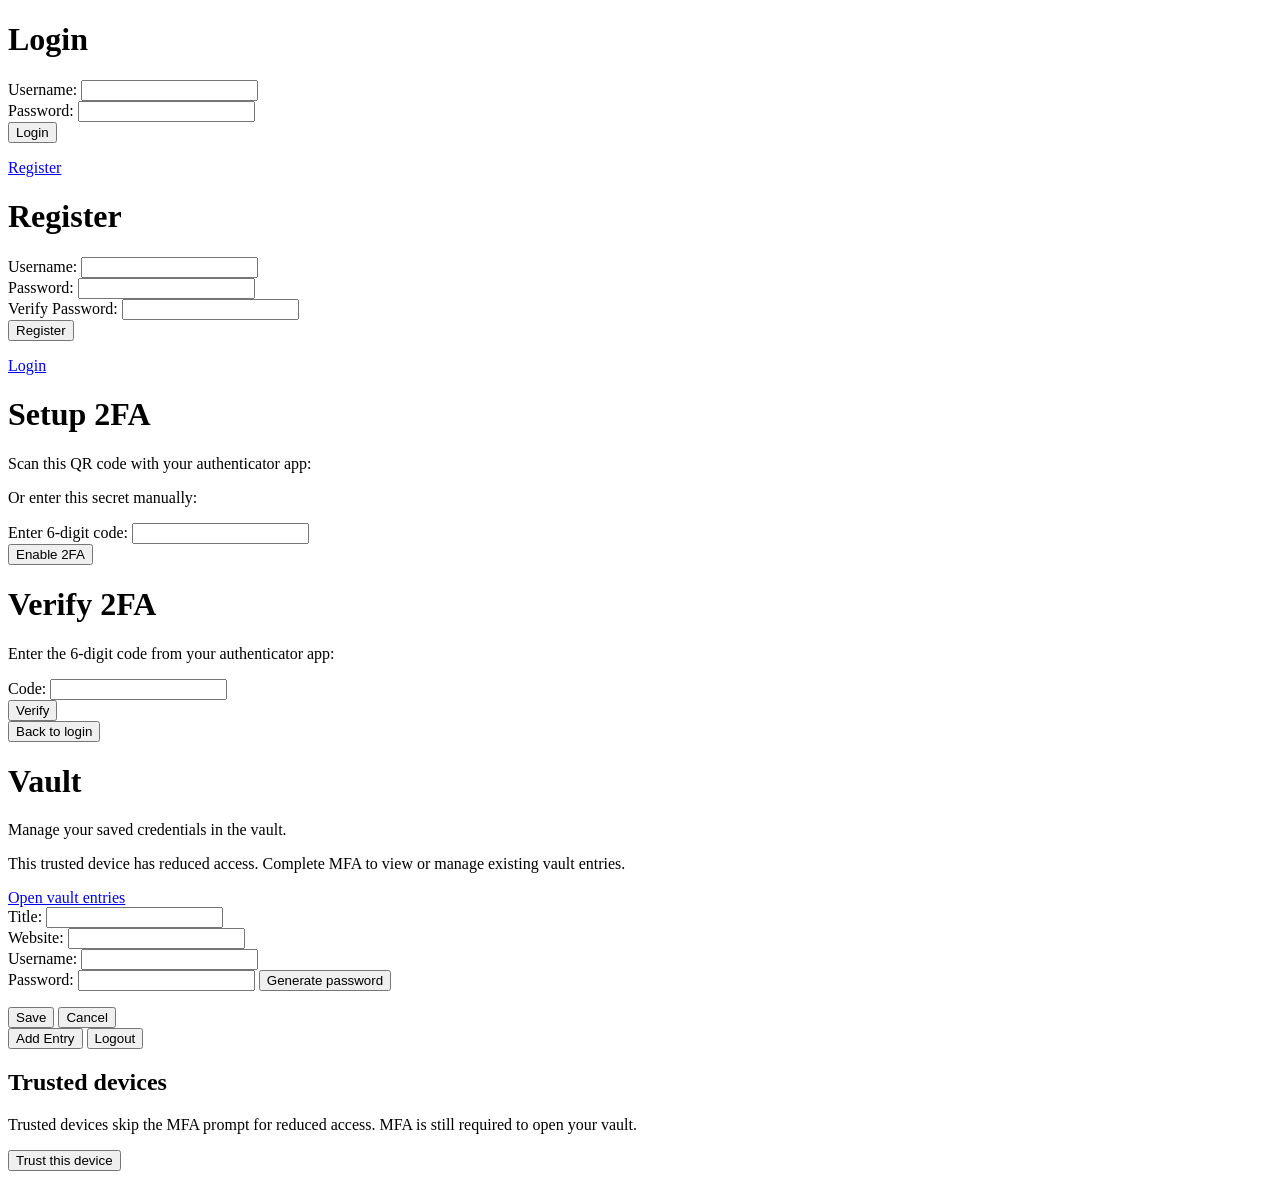
==== commit e4a1ebe5: "changeees. Rate limting and trsuteddevice" ====
--- a/src/Server/wwwroot/index.html
+++ b/src/Server/wwwroot/index.html
@@ -93,7 +93,8 @@
             <h1>Vault</h1>
             <div id="user-info"></div>
             <p>Manage your saved credentials in the vault.</p>
-            <a class="button-link" href="/vault.html">Open vault entries</a>
+            <p id="reduced-access-info" class="hidden" role="status">This trusted device has reduced access. Complete MFA to view or manage existing vault entries.</p>
+            <a id="open-vault-link" class="button-link" href="/vault.html">Open vault entries</a>
             <form id="vault-form" class="hidden">
                 <div class="form-group">
                     <label>Title:</label>
@@ -101,24 +102,34 @@
                 </div>
                 <div class="form-group">
                     <label>Website:</label>
-                    <input type="text" id="vault-website">
+                    <input type="text" id="vault-website" required>
                 </div>
                 <div class="form-group">
                     <label>Username:</label>
-                    <input type="text" id="vault-username">
+                    <input type="text" id="vault-username" required>
                 </div>
                 <div class="form-group">
                     <label>Password:</label>
-                    <input type="password" id="vault-password">
+                    <input type="password" id="vault-password" required>
+                    <button id="generate-password-btn" type="button" class="secondary-button">Generate password</button>
+                    <p id="password-generator-status" role="status"></p>
                 </div>
                 <button type="submit">Save</button>
                 <button type="button" id="vault-cancel">Cancel</button>
             </form>
             <button id="add-entry-btn">Add Entry</button>
             <button id="logout-btn">Logout</button>
+            <section id="trusted-device-section" class="hidden">
+                <h2>Trusted devices</h2>
+                <p>Trusted devices skip the MFA prompt for reduced access. MFA is still required to open your vault.</p>
+                <button id="trust-current-device" type="button">Trust this device</button>
+                <p id="trusted-device-status" role="status"></p>
+                <ul id="trusted-device-list"></ul>
+            </section>
         </div>
     </div>
 
+    <script src="/js/api.js"></script>
     <script src="/js/app.js"></script>
 </body>
 </html>
